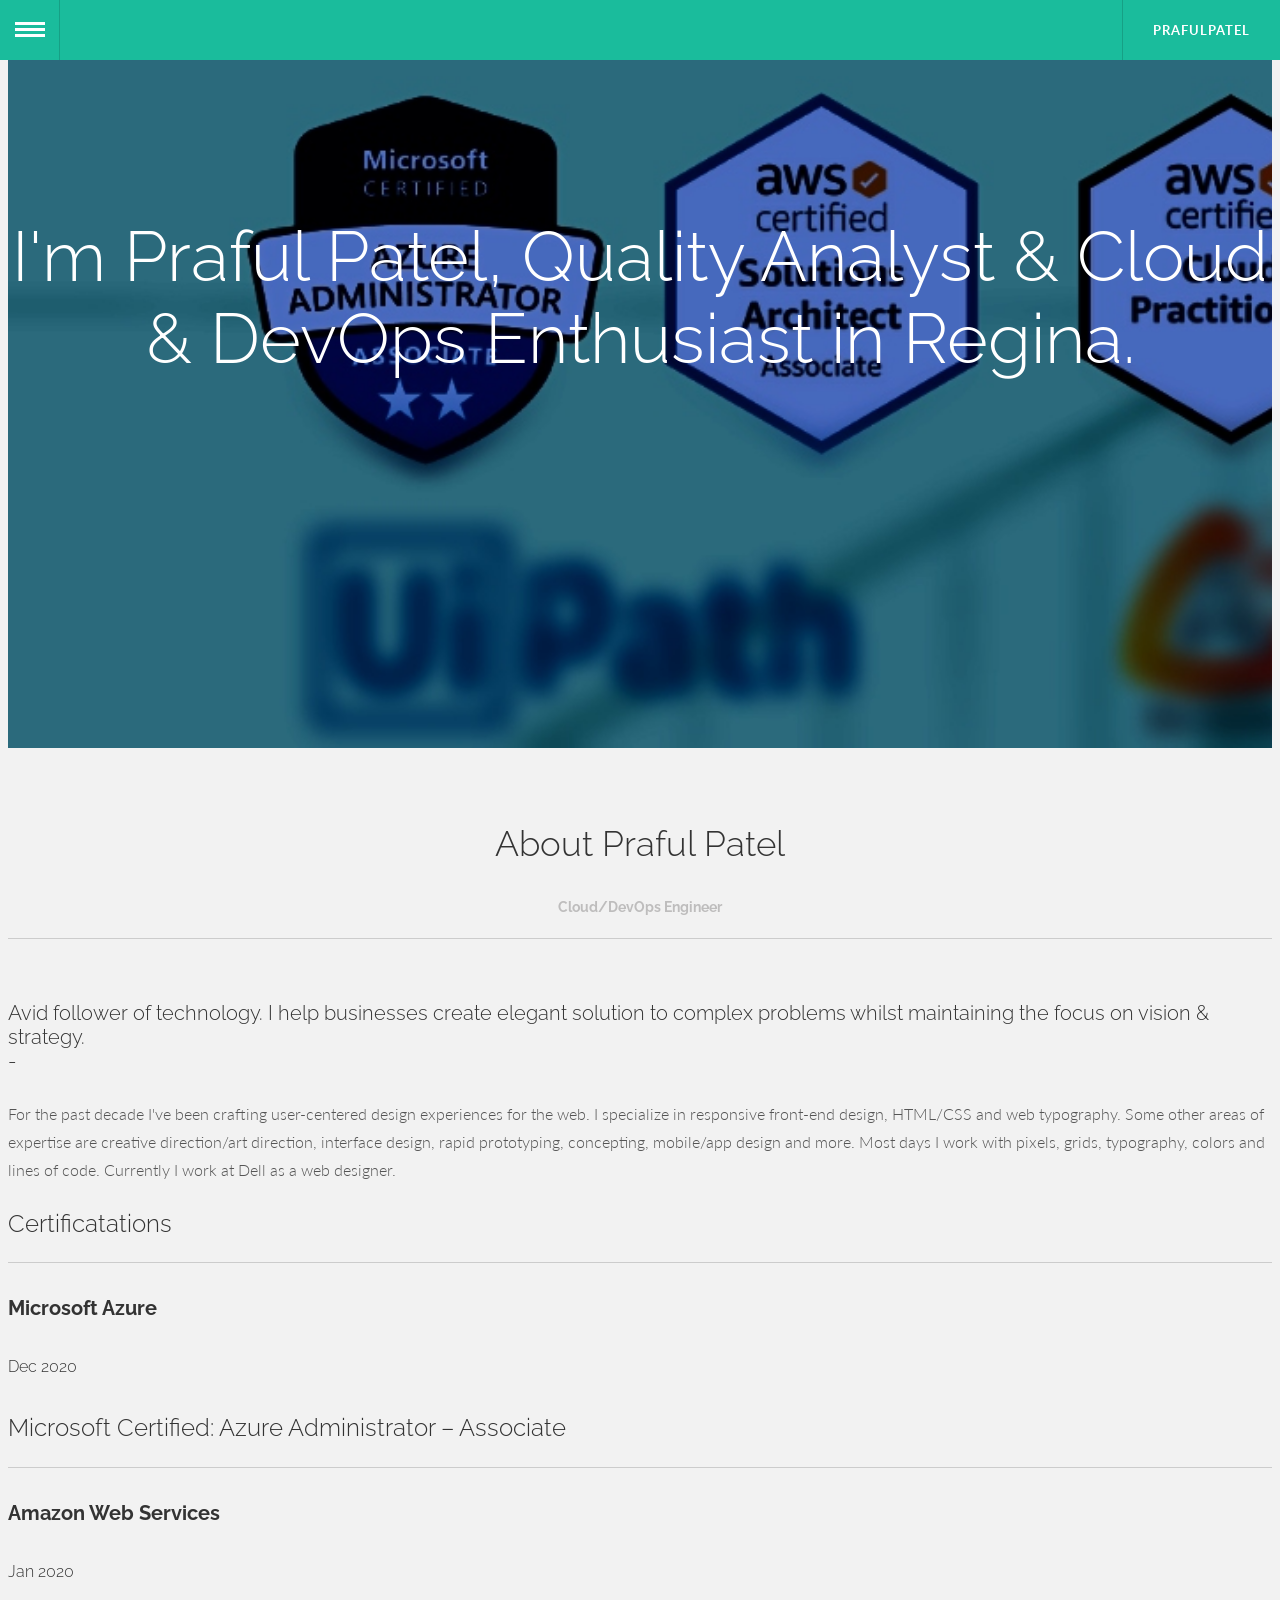
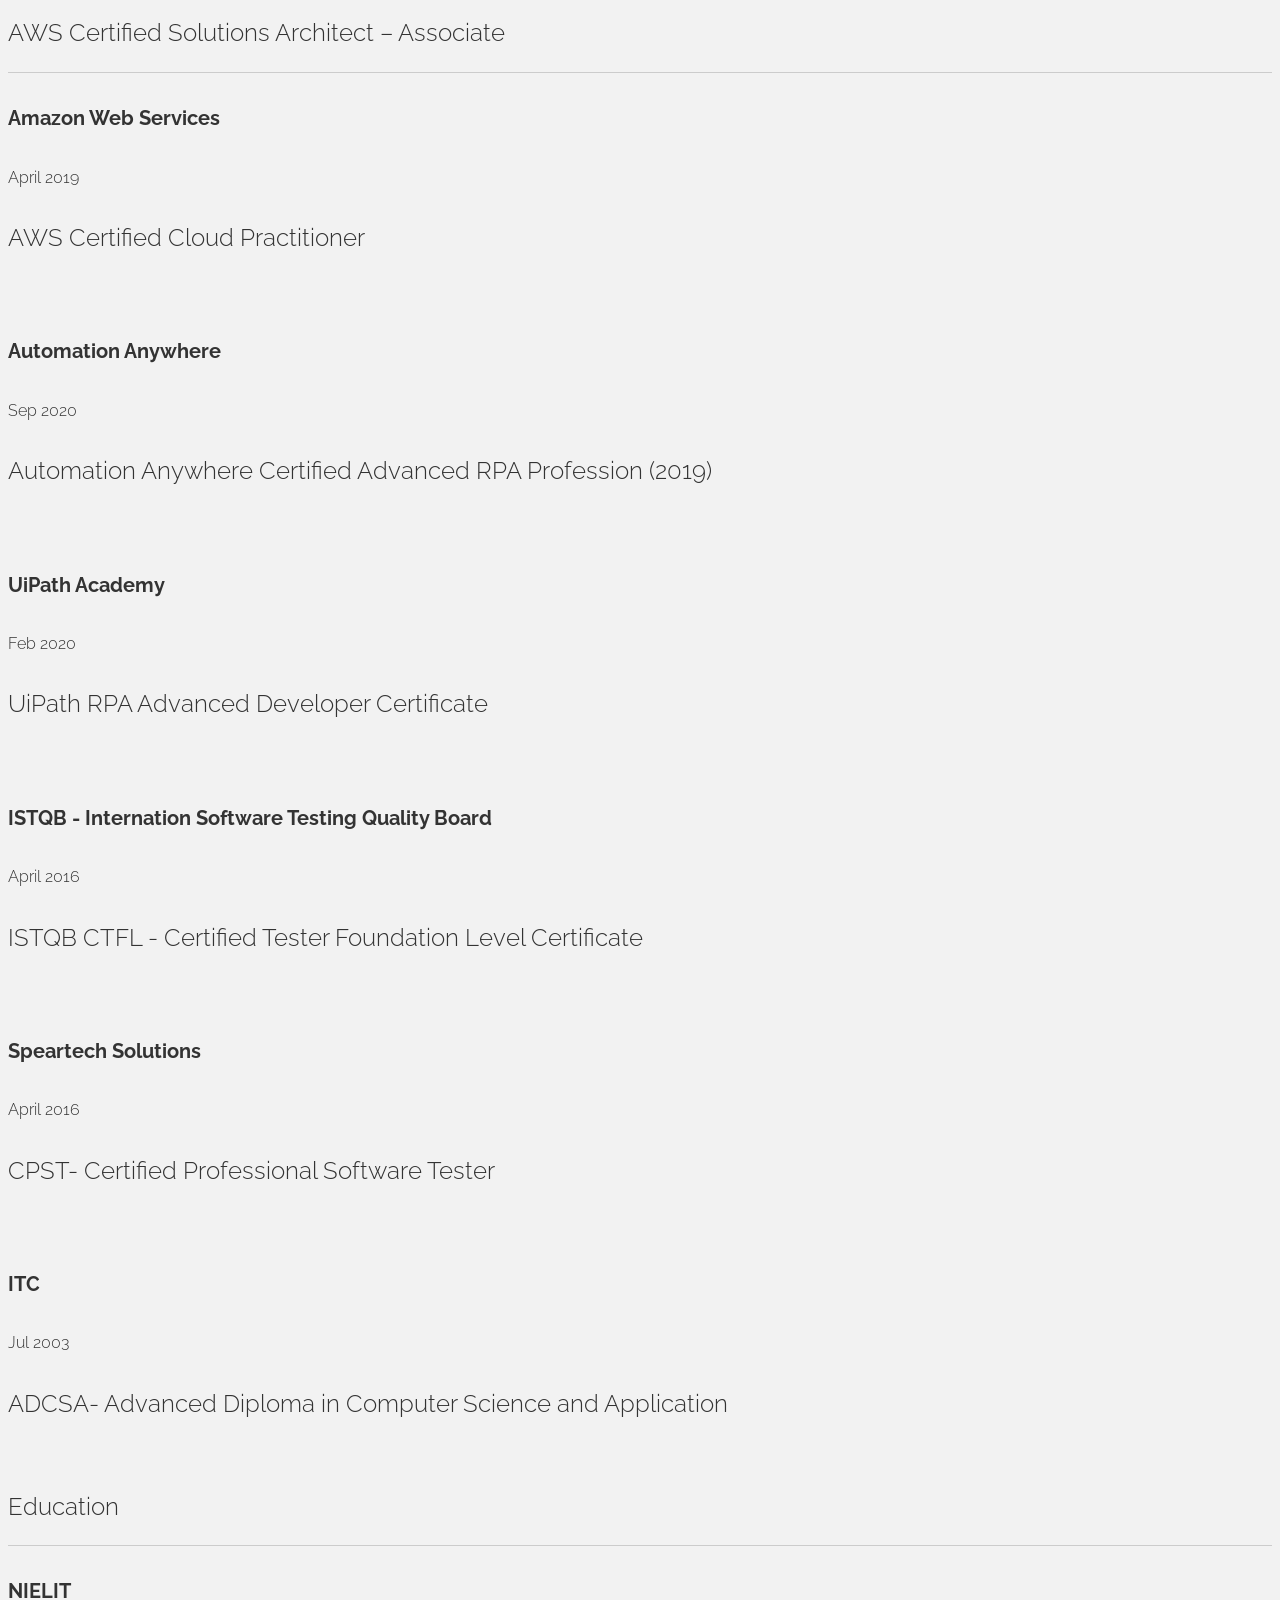
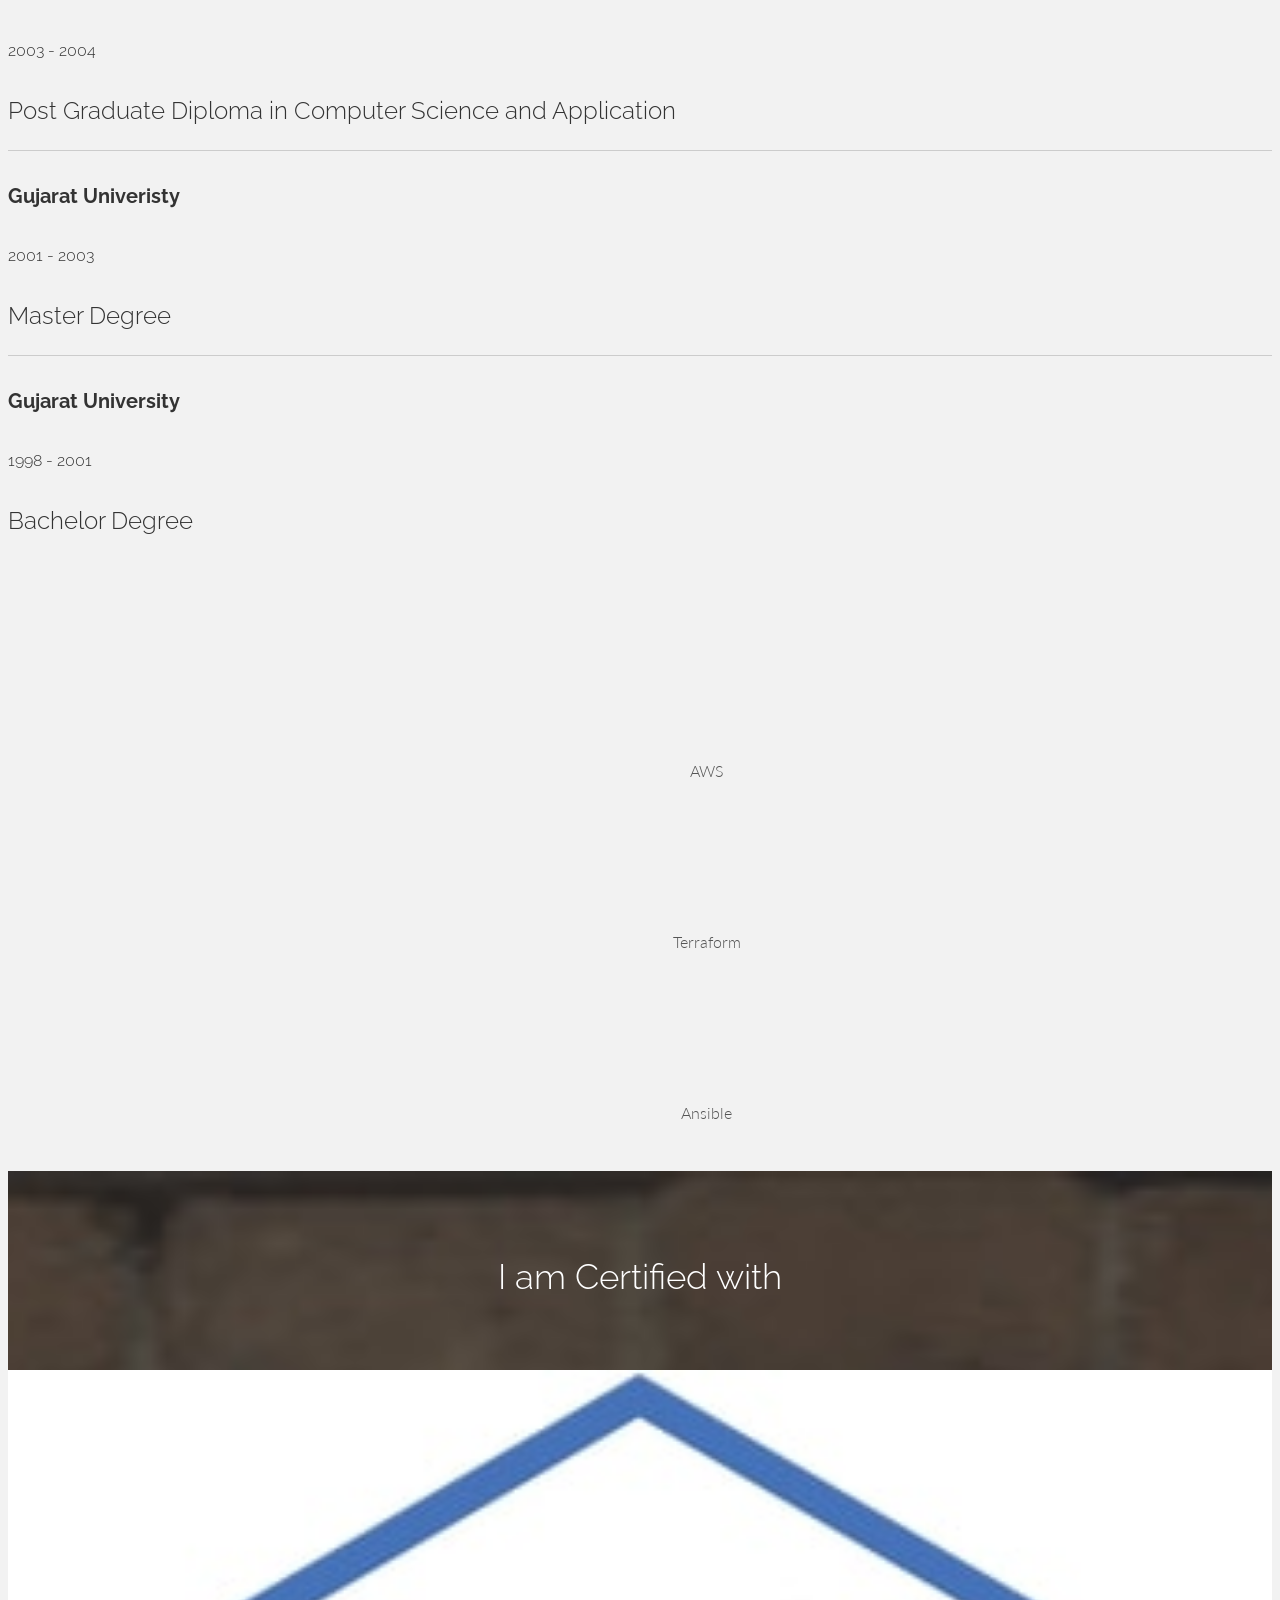
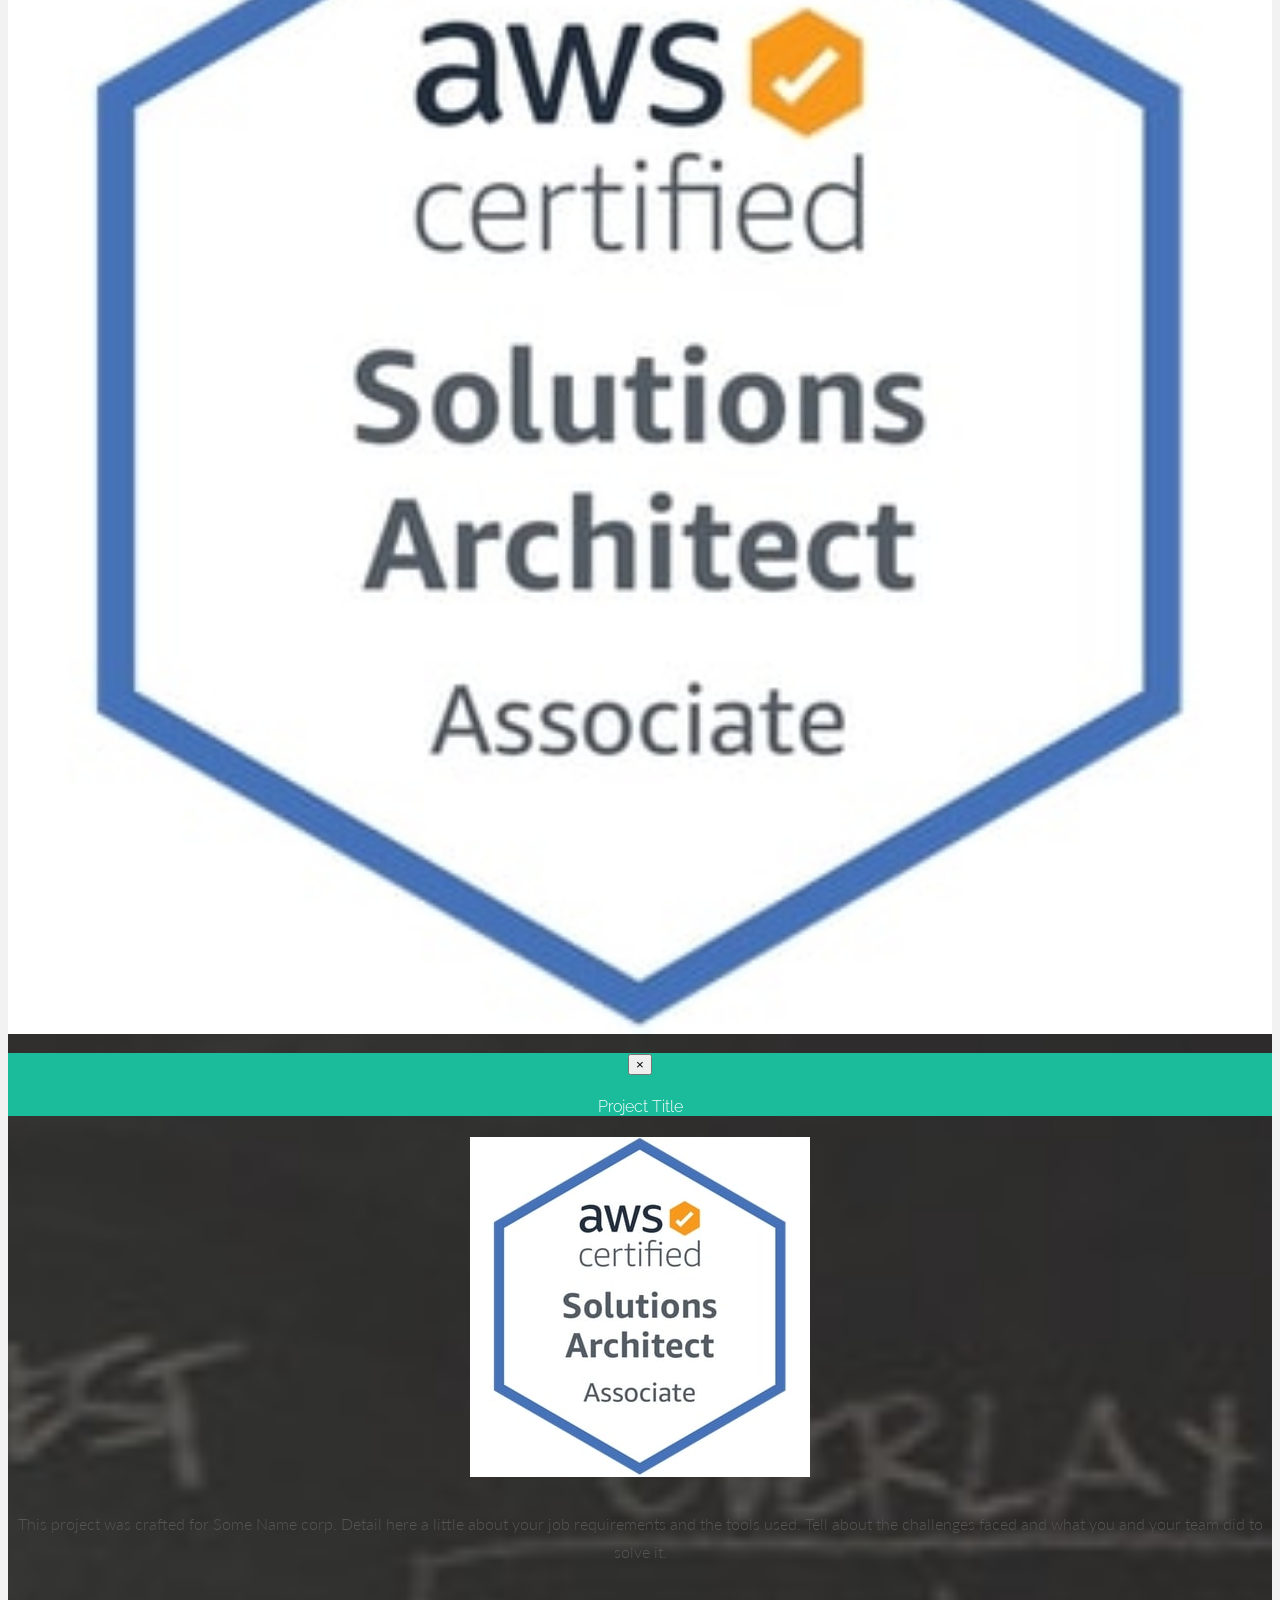
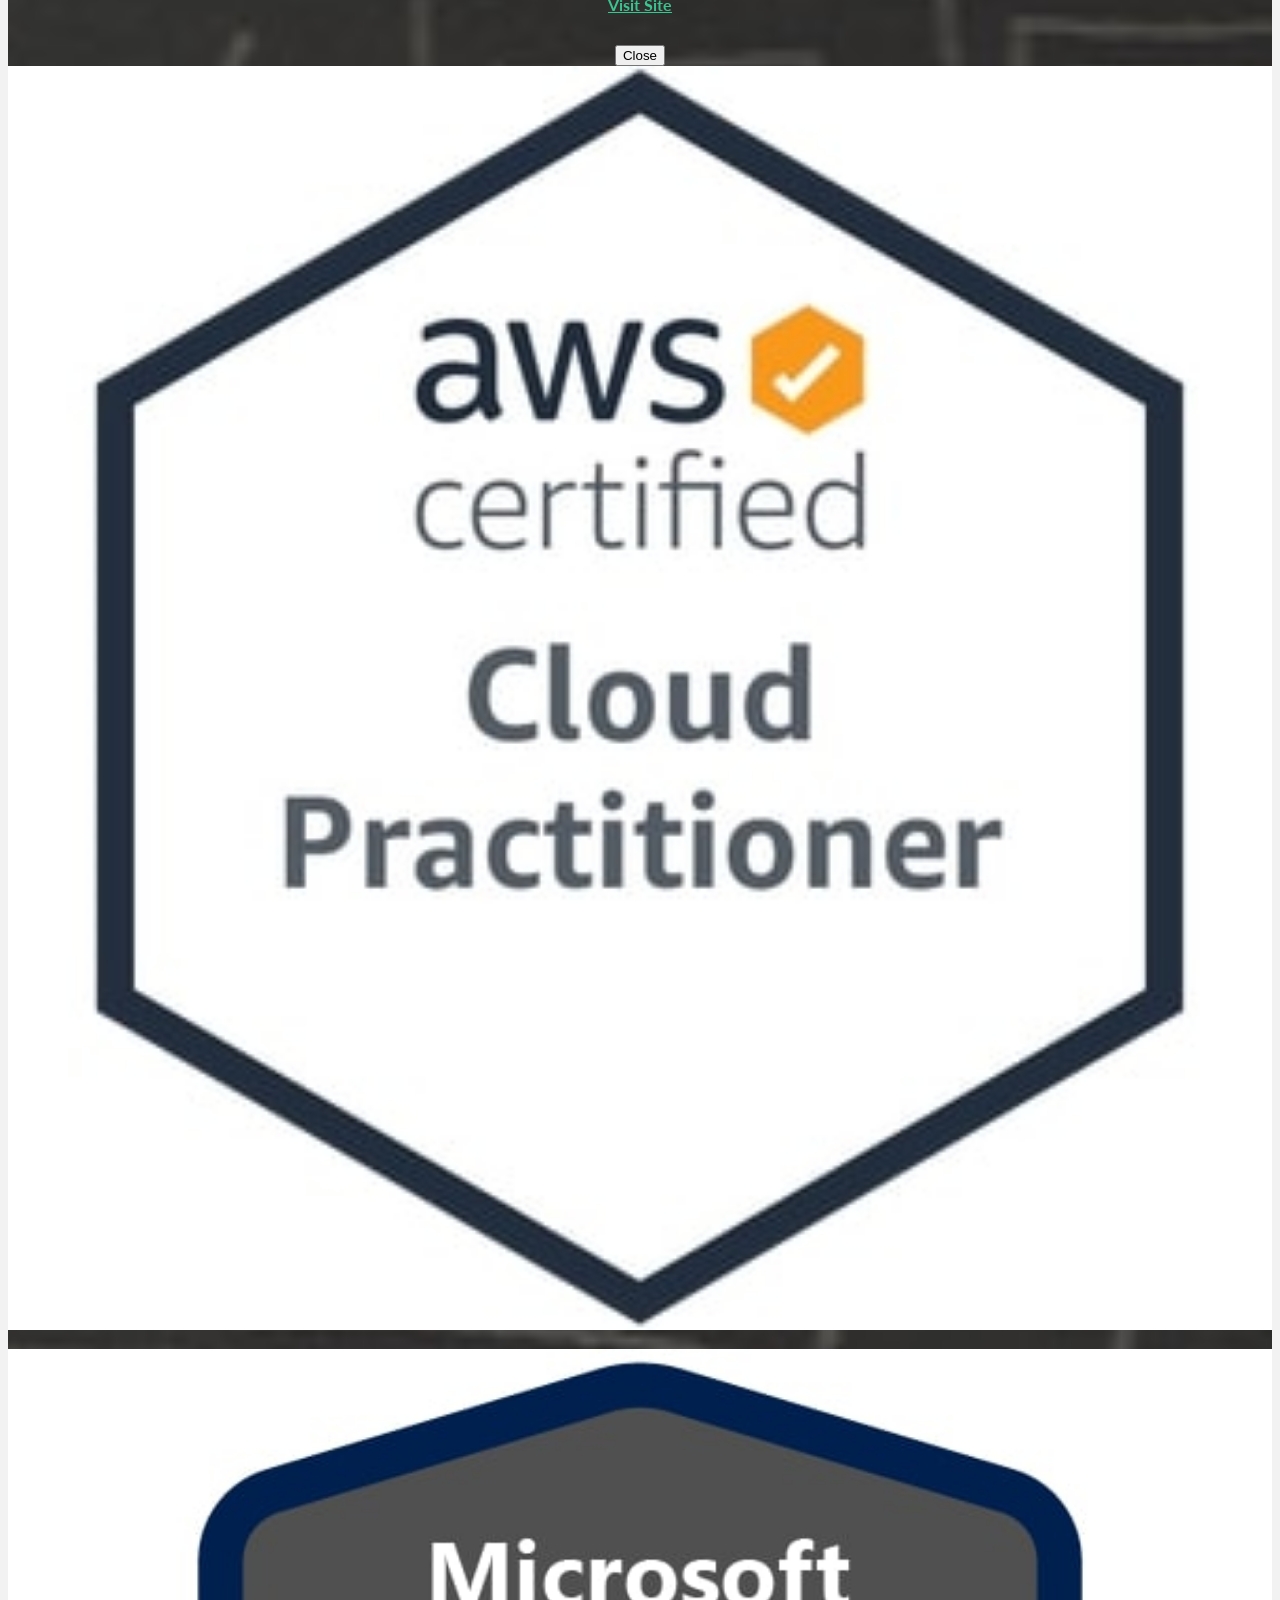
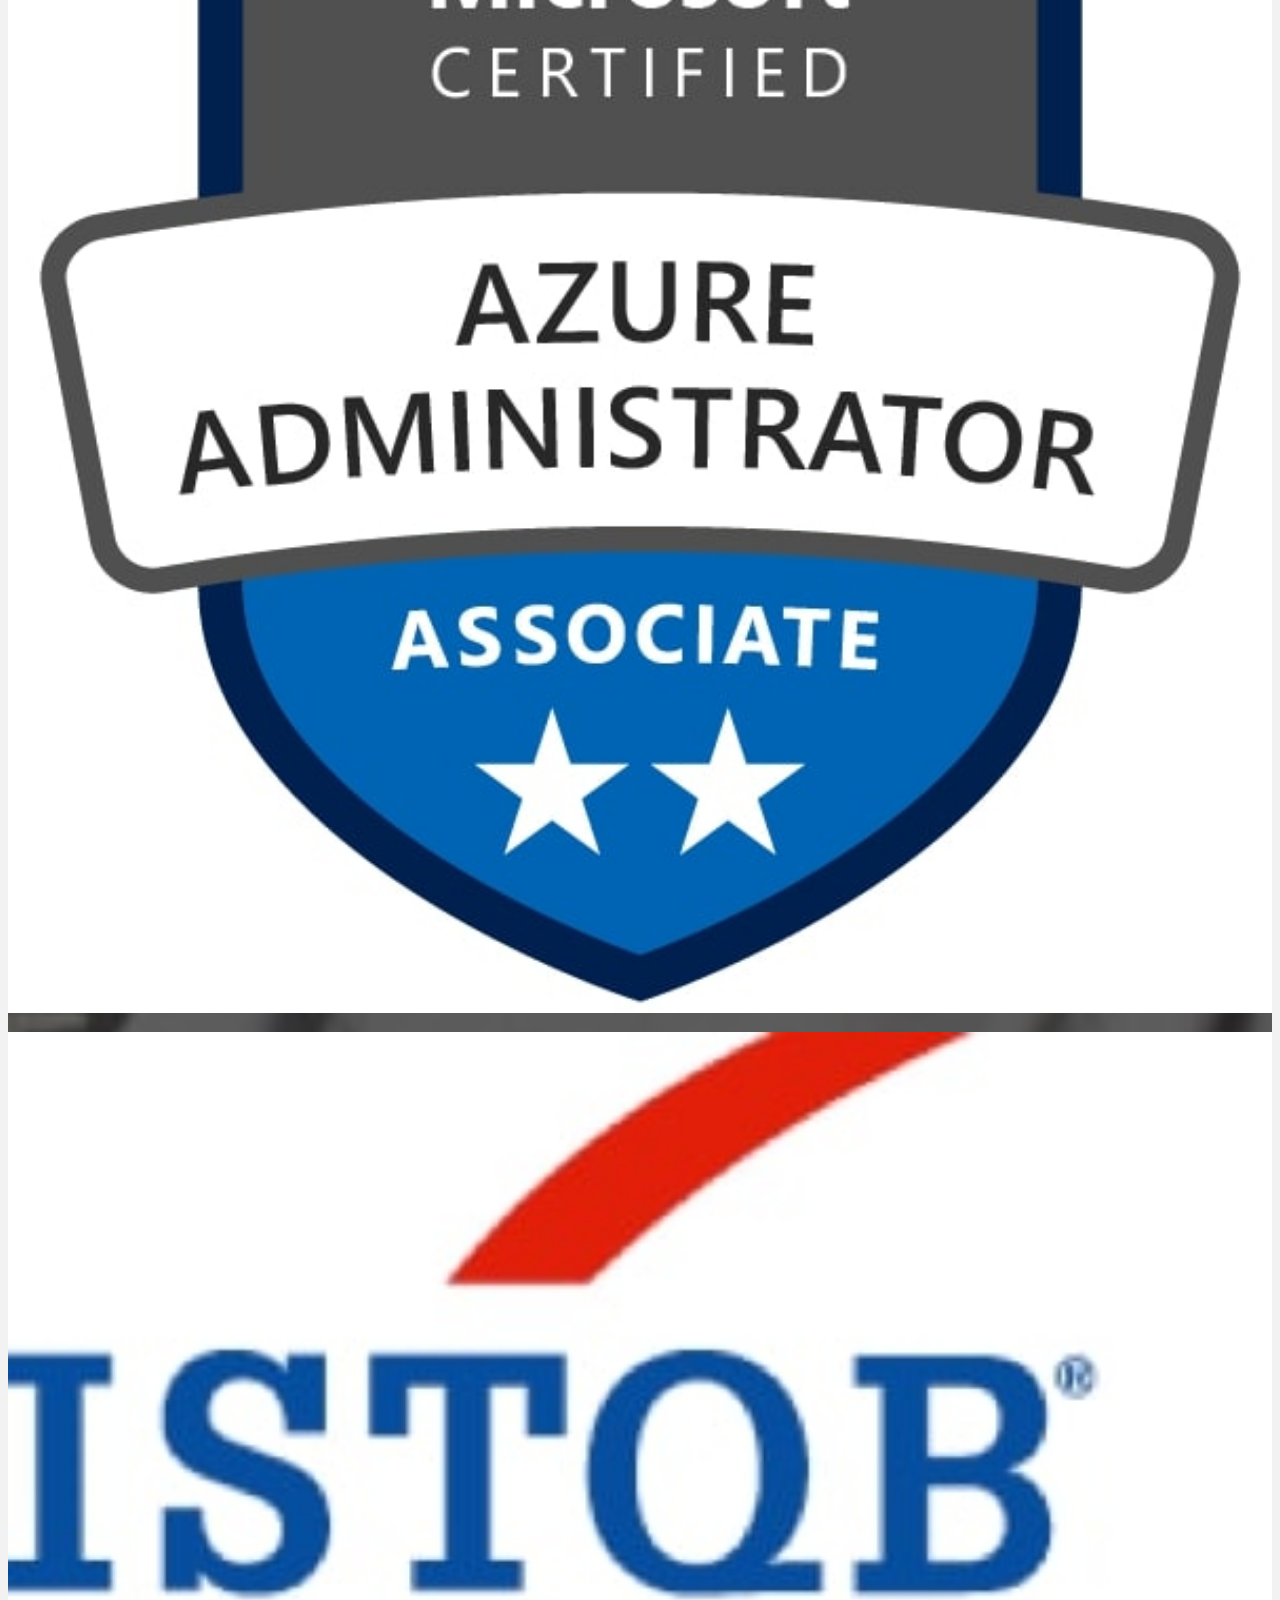
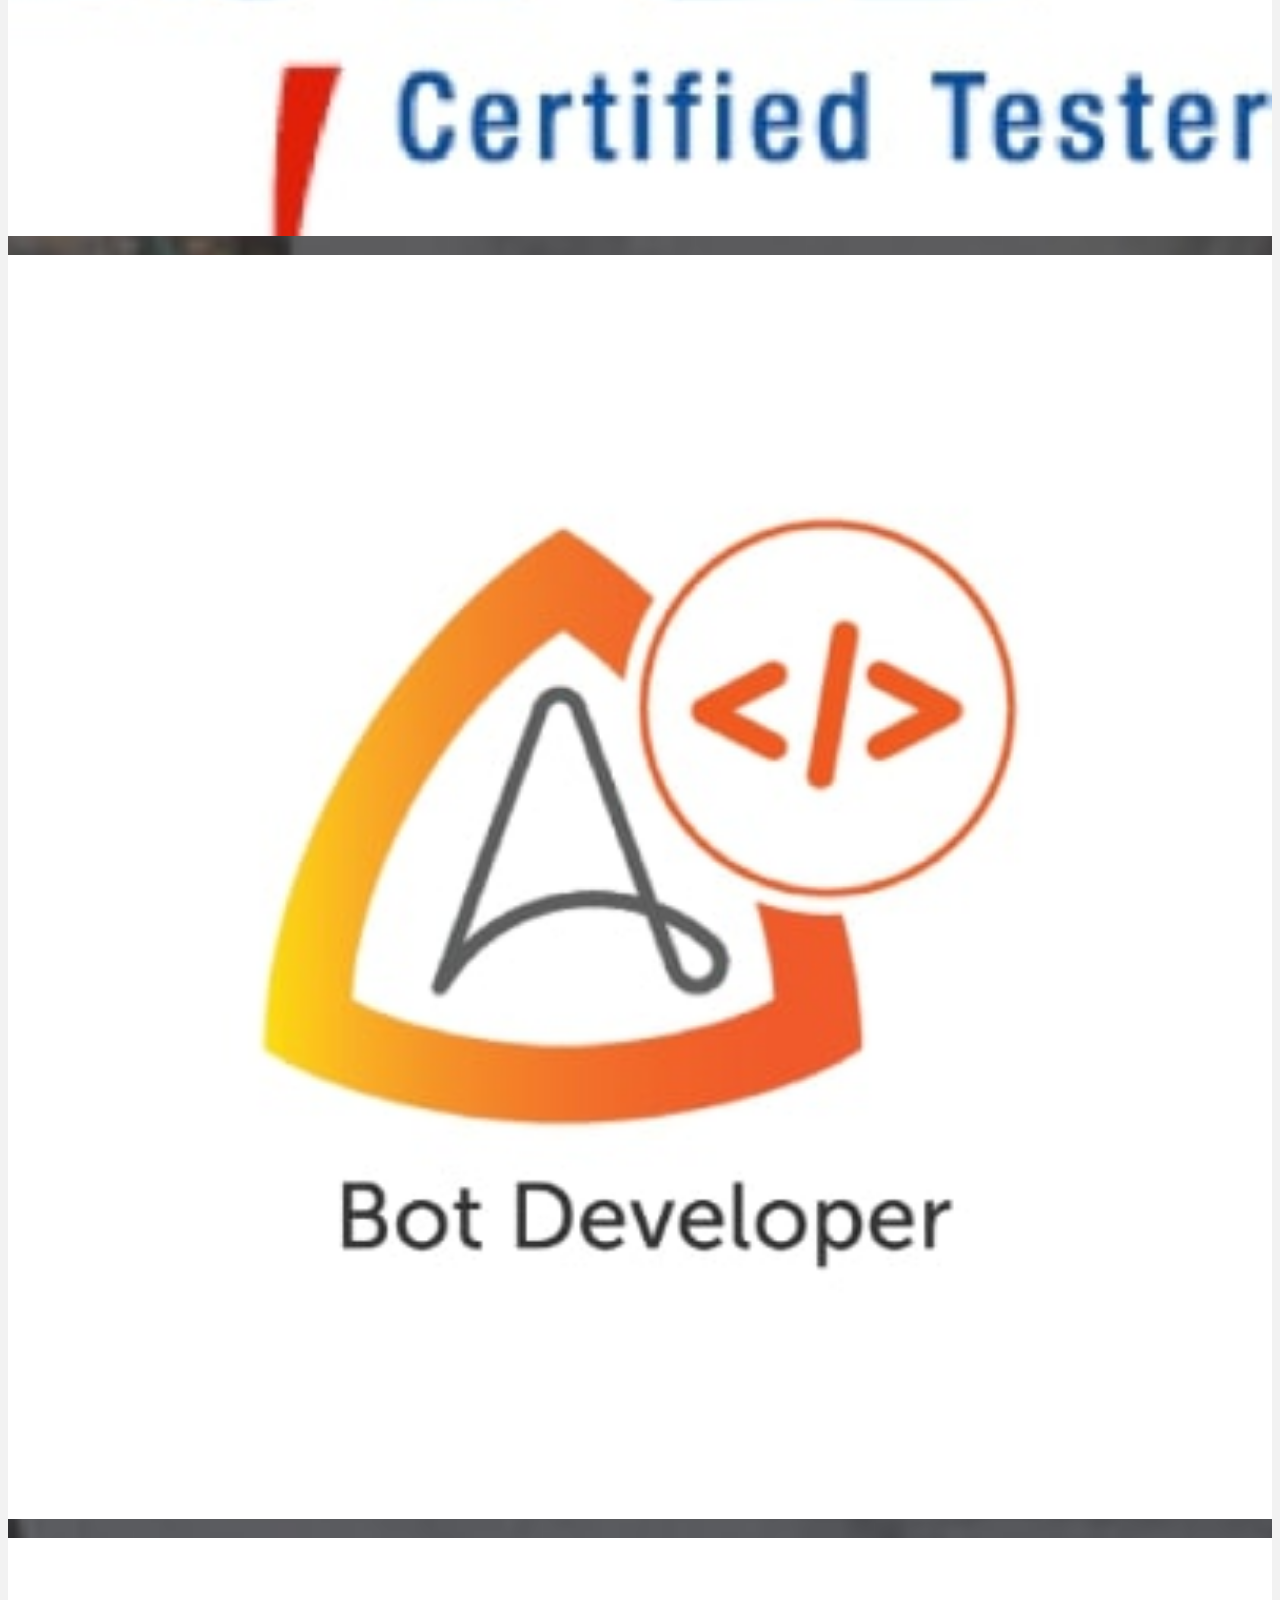
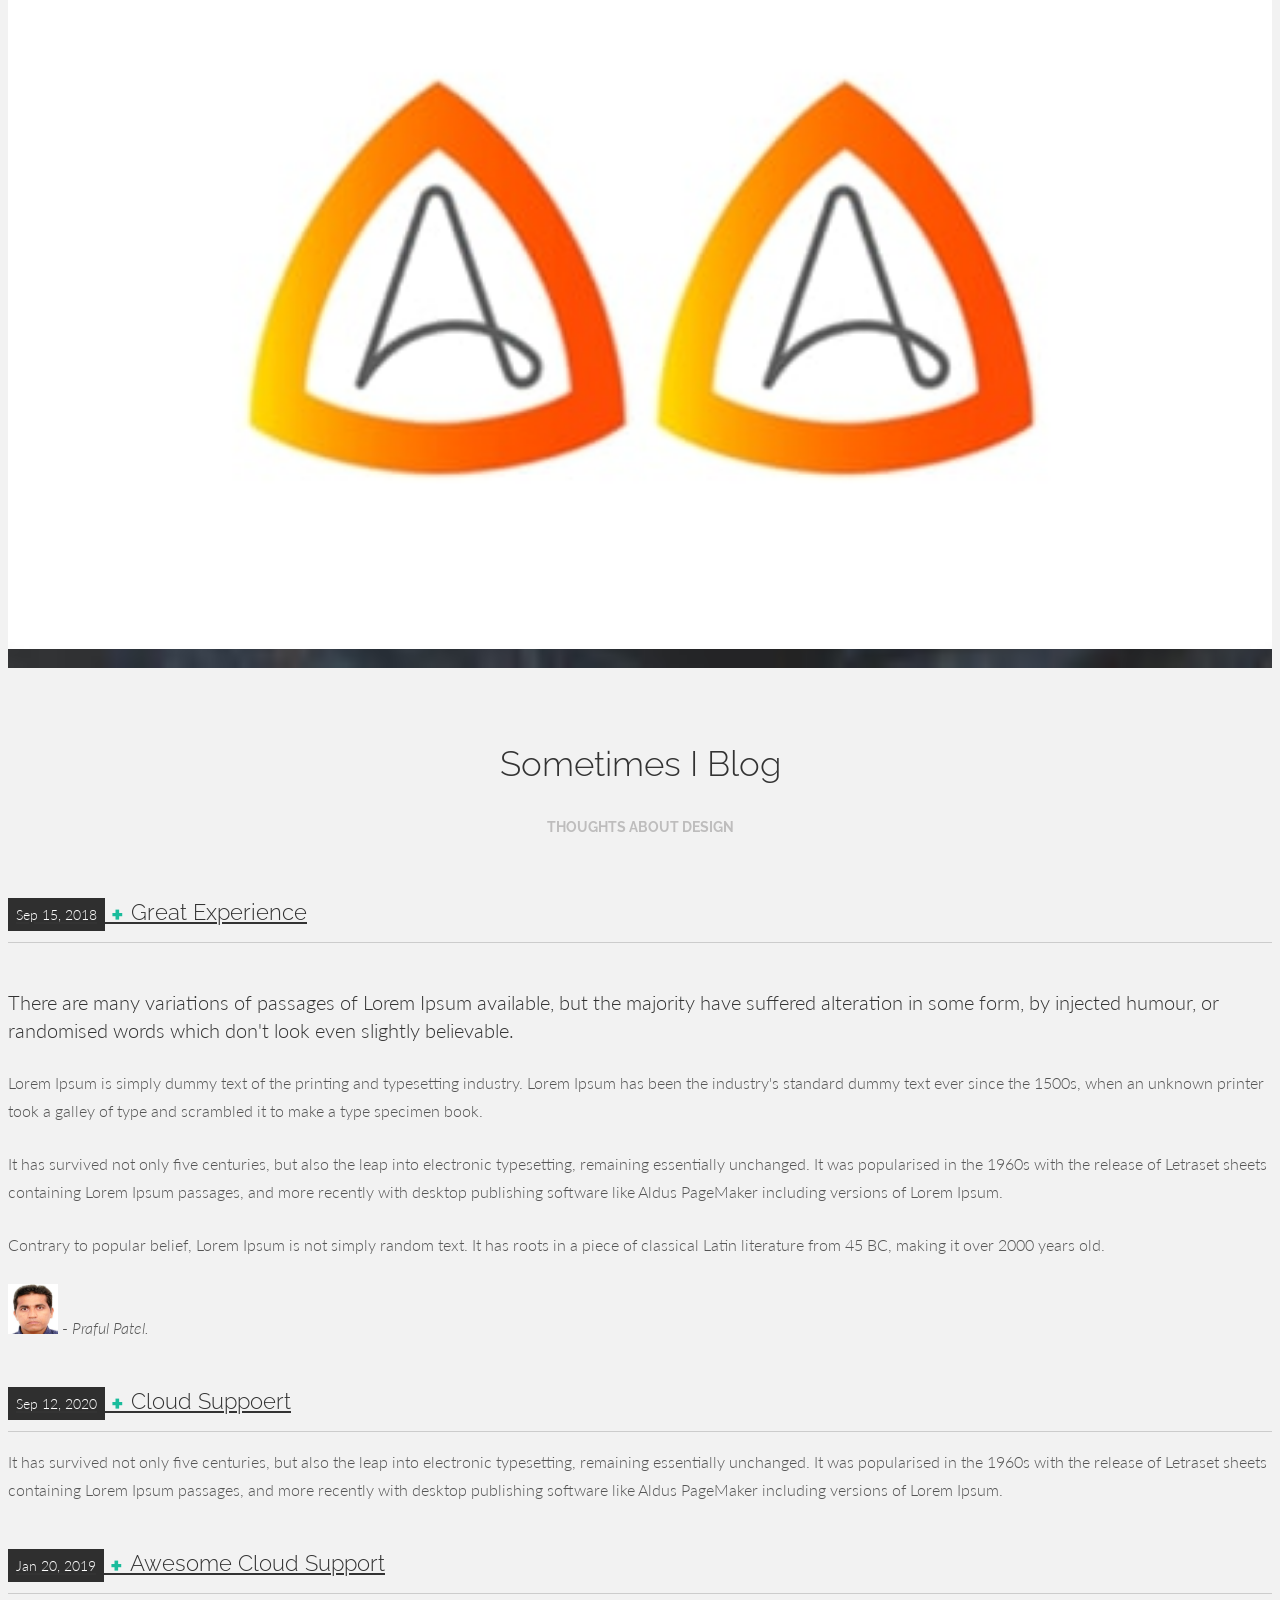
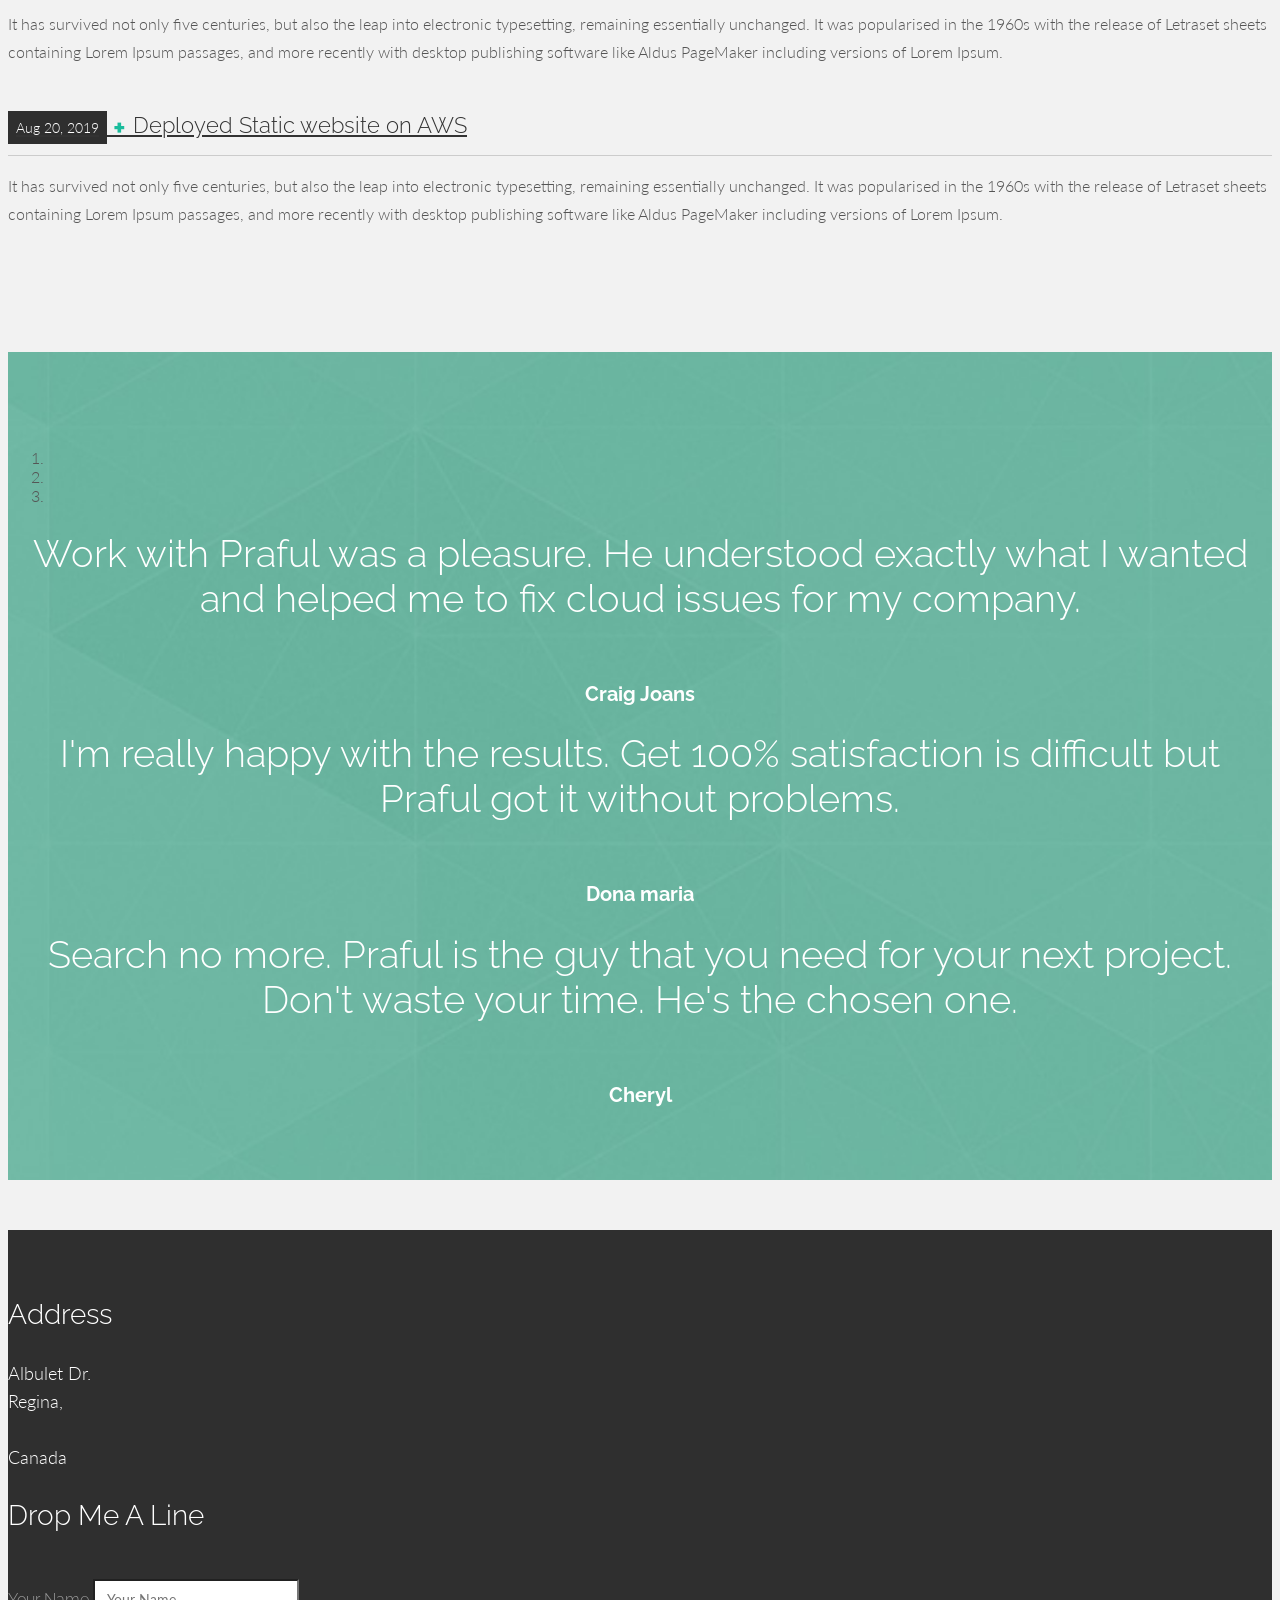
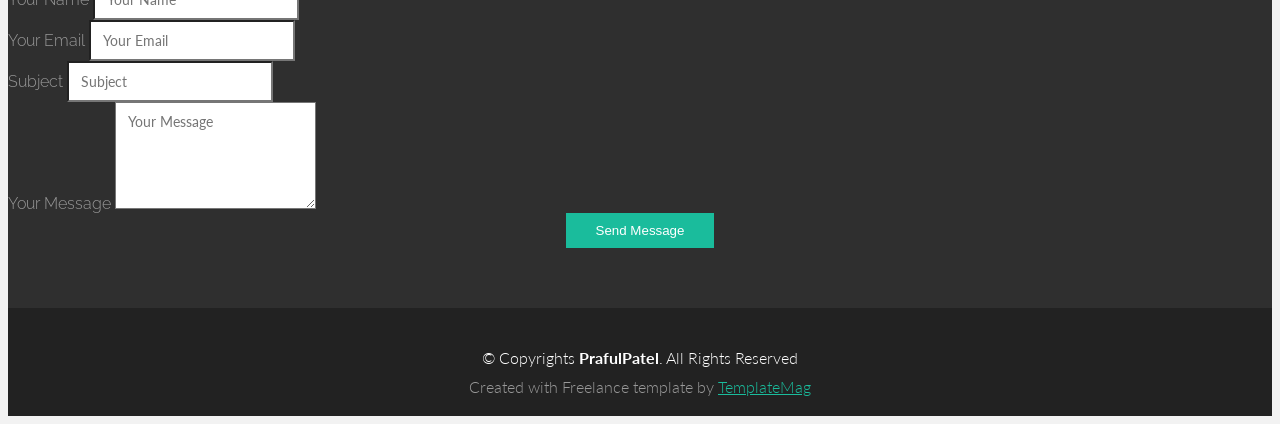
==== creating-a-static-webiste-using-aws-s3/index.html @ b5f8dd01 "creating-a-static-webiste-using-aws-s3" ====
<!DOCTYPE html>
<html lang="en">

<head>
  <meta charset="utf-8">
  <title>Freelance - Bootstrap Template</title>
  <meta content="width=device-width, initial-scale=1.0" name="viewport">
  <meta content="" name="keywords">
  <meta content="" name="description">

  <!-- Favicons -->
  <link href="img/favicon.png" rel="icon">
  <link href="img/apple-touch-icon.png" rel="apple-touch-icon">

  <!-- Google Fonts -->
  <link href="https://fonts.googleapis.com/css?family=Lato:300,400,700,300italic,400italic|Raleway:400,300,700" rel="stylesheet">

  <!-- Bootstrap CSS File -->
  <link href="lib/bootstrap/css/bootstrap.min.css" rel="stylesheet">

  <!-- Main Stylesheet File -->
  <link href="css/style.css" rel="stylesheet">

  <!-- =======================================================
    Template Name: Freelance
    Template URL: https://templatemag.com/freelance-bootstrap-template/
    Author: TemplateMag.com
    License: https://templatemag.com/license/
  ======================================================= -->
</head>

<body data-spy="scroll" data-offset="0" data-target="#gn-menu">
  <!-- ========== MAIN MENU ========== -->
  <div class="container">
    <ul id="gn-menu" class="gn-menu-main">
      <li class="gn-trigger">
        <a class="gn-icon gn-icon-menu"><span>Menu</span></a>
        <nav class="gn-menu-wrapper">
          <div class="gn-scroller">
            <ul class="gn-menu">
              <li class="gn-search-item">
                <input placeholder="Search" type="search" class="gn-search">
                <a class="gn-icon gn-icon-search"><span>Search</span></a>
              </li>
              <li><a href="#home" class="gn-icon gn-icon-home smoothscroll">Home</a></li>
              <li><a href="#about" class="gn-icon gn-icon-archive smoothscroll">About</a></li>
              <li><a href="#portfolio" class="gn-icon gn-icon-pictures smoothscroll">Portfolio</a></li>
              <li><a href="#blog" class="gn-icon gn-icon-article smoothscroll">Blog</a></li>
              <li><a href="#contact" class="gn-icon gn-icon-envelop smoothscroll">Contact</a></li>
            </ul>
          </div>
          <!-- /gn-scroller -->
        </nav>
      </li>
      <li><a href="#home" class="smoothscroll">PrafulPatel</a></li>
    </ul>
  </div>
  <!-- /container -->


  <!-- ========== HEADER SECTION ========== -->
  <section id="home" name="home"></section>
  <div id="headerwrap">
    <div class="container">
      <div class="col-lg-12">

        <h1>I'm Praful Patel, Quality Analyst & Cloud & DevOps Enthusiast in Regina.</h1>                       
      </div>
      <div class="col-lg-4">
      </div>
    </div>
    <!-- /container -->
  </div>
  <!-- /headerwrap -->

  <!-- ABOUT SECTION -->
  <section id="about" name="about"></section>
  <div class="container about">
    <div class="col-lg-6 col-lg-offset-3">
      <h3>About Praful Patel</h3>
      <h5>Cloud/DevOps Engineer</h5>
      <hr>
      <br>
      <h4>Avid follower of technology. I help businesses create elegant solution to complex problems whilst maintaining the focus on vision & strategy.<br/>-</h4>
      <p>For the past decade I've been crafting user-centered design experiences for the web. I specialize in responsive front-end design, HTML/CSS and web typography. Some other areas of expertise are creative direction/art direction, interface design,
        rapid prototyping, concepting, mobile/app design and more. Most days I work with pixels, grids, typography, colors and lines of code. Currently I work at Dell as a web designer.</p>
    </div>
    <!-- /col-lg-6 -->
  </div>
  <!-- /container -->
</div>
        
<div class="w3-container w3-card w3-white">
<h2 class="w3-text-grey w3-padding-16"><i class="fa fa-certificate fa-fw w3-margin-right w3-xxlarge w3-text-teal"></i>Certificatations
<div class="w3-container">
  
  <hr>
</div>
  <div class="w3-container">
       <h5 class="w3-opacity"><b>Microsoft Azure</b></h5>
       <h6 class="w3-text-teal"><i class="fa fa-calendar fa-fw w3-margin-right"></i>Dec 2020</h6>
       <p>Microsoft Certified: Azure Administrator – Associate</p>
       <hr>
<div class="w3-container">
  <h5 class="w3-opacity"><b>Amazon Web Services</b></h5>
  <h6 class="w3-text-teal"><i class="fa fa-calendar fa-fw w3-margin-right"></i>Jan 2020</h6>
  <p>AWS Certified Solutions Architect – Associate</p>
  <hr>
</div>
<div class="w3-container">
  <h5 class="w3-opacity"><b>Amazon Web Services</b></h5>
  <h6 class="w3-text-teal"><i class="fa fa-calendar fa-fw w3-margin-right"></i>April 2019</h6>
  <p>AWS Certified Cloud Practitioner</p><br>
</div>
<div class="w3-container">
  <h5 class="w3-opacity"><b>Automation Anywhere</b></h5>
  <h6 class="w3-text-teal"><i class="fa fa-calendar fa-fw w3-margin-right"></i>Sep 2020</h6>
  <p>Automation Anywhere Certified Advanced RPA Profession (2019)</p><br>
</div>
<div class="w3-container">
  <h5 class="w3-opacity"><b>UiPath Academy</b></h5>
  <h6 class="w3-text-teal"><i class="fa fa-calendar fa-fw w3-margin-right"></i>Feb 2020</h6>
  <p>UiPath RPA Advanced Developer Certificate</p><br>
</div>
<div class="w3-container">
  <h5 class="w3-opacity"><b>ISTQB - Internation Software Testing Quality Board</b></h5>
  <h6 class="w3-text-teal"><i class="fa fa-calendar fa-fw w3-margin-right"></i>April 2016</h6>
  <p>ISTQB CTFL - Certified Tester Foundation Level Certificate</p><br>
</div>
<div class="w3-container">
  <h5 class="w3-opacity"><b>Speartech Solutions</b></h5>
  <h6 class="w3-text-teal"><i class="fa fa-calendar fa-fw w3-margin-right"></i>April 2016</h6>
  <p>CPST- Certified Professional Software Tester</p><br>
</div>
<div class="w3-container">
  <h5 class="w3-opacity"><b>ITC</b></h5>
  <h6 class="w3-text-teal"><i class="fa fa-calendar fa-fw w3-margin-right"></i>Jul 2003</h6>
  <p>ADCSA- Advanced Diploma in Computer Science and Application</p><br>
</div>
</div>  

</div>
<div class="w3-container w3-card w3-white">
<h2 class="w3-text-grey w3-padding-16"><i class="fa fa-certificate fa-fw w3-margin-right w3-xxlarge w3-text-teal"></i>Education
<div class="w3-container">
  
  <hr>
</div>
  <div class="w3-container">
    <h5 class="w3-opacity"><b>NIELIT</b></h5>
    <h6 class="w3-text-teal"><i class="fa fa-calendar fa-fw w3-margin-right"></i>2003 - 2004</h6>
    <p>Post Graduate Diploma in Computer Science and Application</p>
    <hr>
<div class="w3-container">
  <h5 class="w3-opacity"><b>Gujarat Univeristy</b></h5>
  <h6 class="w3-text-teal"><i class="fa fa-calendar fa-fw w3-margin-right"></i>2001 - 2003</h6>
  <p>Master Degree</p>
  <hr>
</div>
<div class="w3-container">
  <h5 class="w3-opacity"><b>Gujarat University</b></h5>
  <h6 class="w3-text-teal"><i class="fa fa-calendar fa-fw w3-margin-right"></i>1998 - 2001</h6>
  <p>Bachelor Degree</p><br>
</div>
</div>

<!-- End Right Column -->
</div>

<!-- End Grid -->
</div>

<!-- End Page Container -->
</div>


  <!-- BEGIN CHART SECTION -->
  <div id="chartwrap">
    <br>
    <br>
    <div class="container centered">
      <div class="col-lg-3"></div>

      <!-- FIRST CHART -->
      <div class="col-lg-2">
        <canvas id="canvas" height="130" width="130"></canvas>
        <label>AWS</label>
        <br>
        <br>
        <br>
      </div>
      <!-- col-lg-2 -->


      <!-- SECOND CHART -->
      <div class="col-lg-2">
        <canvas id="canvas1" height="130" width="130"></canvas>
        <label>Terraform</label>
        <br>
        <br>
        <br>
      </div>
      <!-- col-lg-2 -->


      <!-- THIRD CHART -->
      <div class="col-lg-2">
        <canvas id="canvas2" height="130" width="130"></canvas>
        <label>Ansible</label>
        <br>
        <br>
      </div>
      <!-- col-lg-2 -->

      <div class="col-lg-3"></div>
    </div>
    <!-- container -->
  </div>
  <!-- chartwrap -->

  <section id="portfolio" name="portfolio"></section>
  <div id="foliowrap">
    <div class="container">
      <h3>I am Certified with</h3>
      <br>
      <br>
      <div class="row">

        <!-- PORTFOLIO IMAGE 1 -->
        <div class="col-md-4 ">
          <div class="grid mask">
            <figure>
              <img class="img-responsive" src="img/portfolio/folio01.jpg" alt="">
              <figcaption>
                <h5>DASHBOARD</h5>
                <a data-toggle="modal" href="#myModal" class="btn btn-primary btn-lg">Take a Look</a>
              </figcaption>
              <!-- /figcaption -->
            </figure>
            <!-- /figure -->
          </div>
          <!-- /grid-mask -->
          <br>
        </div>
        <!-- /col -->


        <!-- MODAL SHOW THE PORTFOLIO IMAGE. In this demo, all links point to this modal. You should create
						      a modal for each of your projects. -->

        <div class="modal fade" id="myModal" tabindex="-1" role="dialog" aria-labelledby="myModalLabel" aria-hidden="true">
          <div class="modal-dialog">
            <div class="modal-content">
              <div class="modal-header">
                <button type="button" class="close" data-dismiss="modal" aria-hidden="true">&times;</button>
                <h4 class="modal-title">Project Title</h4>
              </div>
              <div class="modal-body">
                <p><img class="img-responsive" src="img/portfolio/folio01.jpg" alt=""></p>
                <p>This project was crafted for Some Name corp. Detail here a little about your job requirements and the tools used. Tell about the challenges faced and what you and your team did to solve it.</p>
                <p><b><a href="#">Visit Site</a></b></p>
              </div>
              <div class="modal-footer">
                <button type="button" class="btn btn-default" data-dismiss="modal">Close</button>
              </div>
            </div>
            <!-- /.modal-content -->
          </div>
          <!-- /.modal-dialog -->
        </div>
        <!-- /.modal -->


        <!-- PORTFOLIO IMAGE 2 -->
        <div class="col-md-4">
          <div class="grid mask">
            <figure>
              <img class="img-responsive" src="img/portfolio/folio02.jpg" alt="">
              <figcaption>
                <h5>UI DESIGN</h5>
                <a data-toggle="modal" href="#myModal" class="btn btn-primary btn-lg">Take a Look</a>
              </figcaption>
              <!-- /figcaption -->
            </figure>
            <!-- /figure -->
          </div>
          <!-- /grid-mask -->
          <br>
        </div>
        <!-- /col -->

        <!-- PORTFOLIO IMAGE 3 -->
        <div class="col-md-4">
          <div class="grid mask">
            <figure>
              <img class="img-responsive" src="img/portfolio/folio03.jpg" alt="">
              <figcaption>
                <h5>ANDROID PAGE</h5>
                <a data-toggle="modal" href="#myModal" class="btn btn-primary btn-lg">Take a Look</a>
              </figcaption>
              <!-- /figcaption -->
            </figure>
            <!-- /figure -->
          </div>
          <!-- /grid-mask -->
          <br>
        </div>
        <!-- /col -->
      </div>
      <!-- /row -->

      <!-- PORTFOLIO IMAGE 4 -->
      <div class="row">
        <div class="col-md-4 ">
          <div class="grid mask">
            <figure>
              <img class="img-responsive" src="img/portfolio/folio04.jpg" alt="">
              <figcaption>
                <h5>PROFILE</h5>
                <a data-toggle="modal" href="#myModal" class="btn btn-primary btn-lg">Take a Look</a>
              </figcaption>
              <!-- /figcaption -->
            </figure>
            <!-- /figure -->
          </div>
          <!-- /grid-mask -->
          <br>
        </div>
        <!-- /col -->

        <!-- PORTFOLIO IMAGE 5 -->
        <div class="col-md-4">
          <div class="grid mask">
            <figure>
              <img class="img-responsive" src="img/portfolio/folio05.jpg" alt="">
              <figcaption>
                <h5>TWITTER STATUS</h5>
                <a data-toggle="modal" href="#myModal" class="btn btn-primary btn-lg">Take a Look</a>
              </figcaption>
              <!-- /figcaption -->
            </figure>
            <!-- /figure -->
          </div>
          <!-- /grid-mask -->
          <br>
        </div>
        <!-- /col -->

        <!-- PORTFOLIO IMAGE 6 -->
        <div class="col-md-4">
          <div class="grid mask">
            <figure>
              <img class="img-responsive" src="img/portfolio/folio06.jpg" alt="">
              <figcaption>
                <h5>PHONE MOCKUP</h5>
                <a data-toggle="modal" href="#myModal" class="btn btn-primary btn-lg">Take a Look</a>
              </figcaption>
              <!-- /figcaption -->
            </figure>
            <!-- /figure -->
          </div>
          <!-- /grid-mask -->
        </div>
        <!-- /col -->
        <br>
      </div>
      <!-- /row -->
    </div>
    <!-- /container -->
  </div>
  <!-- /foliowrap -->


  <section id="blog" name="blog"></section>
  <div class="container">
    <div class="row">
      <div class="col-lg-3"></div>
      <div class="col-lg-6 about">
        <h3>Sometimes I Blog</h3>
        <h5>THOUGHTS ABOUT DESIGN</h5>
        <br>
        <br>

        <!-- ACCORDION -->
        <div class="accordion" id="accordion2">
          <div class="accordion-group">
            <div class="accordion-heading">
              <a class="accordion-toggle" data-toggle="collapse" data-parent="#accordion2" href="#collapseOne">
                <date>Sep 15, 2018</date>
                <plus> + </plus> Great Experience
              </a>
            </div>
            <!-- /accordion-heading -->
            <div id="collapseOne" class="accordion-body collapse in">
              <br>
              <div class="accordion-inner">
                <h4>There are many variations of passages of Lorem Ipsum available, but the majority have suffered alteration in some form, by injected humour, or randomised words which don't look even slightly believable. </h4>
                <p>Lorem Ipsum is simply dummy text of the printing and typesetting industry. Lorem Ipsum has been the industry's standard dummy text ever since the 1500s, when an unknown printer took a galley of type and scrambled it to make a type specimen
                  book.
                </p>
                <p>It has survived not only five centuries, but also the leap into electronic typesetting, remaining essentially unchanged. It was popularised in the 1960s with the release of Letraset sheets containing Lorem Ipsum passages, and more recently
                  with desktop publishing software like Aldus PageMaker including versions of Lorem Ipsum.</p>
                <p>Contrary to popular belief, Lorem Ipsum is not simply random text. It has roots in a piece of classical Latin literature from 45 BC, making it over 2000 years old.</p>
                <p><img class="img-circle" src="img/avatar.jpg" height="50px" width="50px"> - <i>Praful Patel.</i></p>
              </div>
              <!-- /accordion-inner -->
            </div>
            <!-- /collapse -->
          </div>
          <!-- /accordion-group -->
          <br>

          <div class="accordion-group">
            <div class="accordion-heading">
              <a class="accordion-toggle" data-toggle="collapse" data-parent="#accordion2" href="#collapseTwo">
                <date>Sep 12, 2020</date>
                <plus> + </plus> Cloud Suppoert
              </a>
            </div>
            <div id="collapseTwo" class="accordion-body collapse">
              <div class="accordion-inner">
                <p>It has survived not only five centuries, but also the leap into electronic typesetting, remaining essentially unchanged. It was popularised in the 1960s with the release of Letraset sheets containing Lorem Ipsum passages, and more recently
                  with desktop publishing software like Aldus PageMaker including versions of Lorem Ipsum.</p>
              </div>
              <!-- /accordion-inner -->
            </div>
            <!-- /collapse -->
          </div>
          <!-- /accordion-group -->
          <br>

          <div class="accordion-group">
            <div class="accordion-heading">
              <a class="accordion-toggle" data-toggle="collapse" data-parent="#accordion2" href="#collapseThree">
                <date>Jan 20, 2019</date>
                <plus> + </plus> Awesome Cloud Support
              </a>
            </div>
            <div id="collapseThree" class="accordion-body collapse">
              <div class="accordion-inner">
                <p>It has survived not only five centuries, but also the leap into electronic typesetting, remaining essentially unchanged. It was popularised in the 1960s with the release of Letraset sheets containing Lorem Ipsum passages, and more recently
                  with desktop publishing software like Aldus PageMaker including versions of Lorem Ipsum.</p>
              </div>
              <!-- /accordion-inner -->
            </div>
            <!-- /collapse -->
          </div>
          <!-- /accordion-group -->
          <br>

          <div class="accordion-group">
            <div class="accordion-heading">
              <a class="accordion-toggle" data-toggle="collapse" data-parent="#accordion2" href="#collapseFour">
                <date>Aug 20, 2019</date>
                <plus> + </plus> Deployed Static website on AWS
              </a>
            </div>
            <div id="collapseFour" class="accordion-body collapse">
              <div class="accordion-inner">
                <p>It has survived not only five centuries, but also the leap into electronic typesetting, remaining essentially unchanged. It was popularised in the 1960s with the release of Letraset sheets containing Lorem Ipsum passages, and more recently
                  with desktop publishing software like Aldus PageMaker including versions of Lorem Ipsum.</p>
              </div>
              <!-- /accordion-inner -->
            </div>
            <!-- /collapse -->
          </div>
          <!-- /accordion-group -->
          <br>
        </div>
        <!-- Accordion -->
      </div>
      <!-- /col-lg-6 -->

      <div class="col-lg-3"></div>
    </div>
    <!-- /row -->
  </div>
  <!-- /container -->

  <div id="testimonial">
    <div class="container">
      <div class="bs-example">
        <div id="carousel-example-generic" class="carousel slide bs-docs-carousel-example">
          <ol class="carousel-indicators">
            <li data-target="#carousel-example-generic" data-slide-to="0" class="active"></li>
            <li data-target="#carousel-example-generic" data-slide-to="1"></li>
            <li data-target="#carousel-example-generic" data-slide-to="2"></li>
          </ol>
          <div class="carousel-inner">
            <div class="item active">
              <h1>Work with Praful was a pleasure. He understood exactly what I wanted and helped me to fix cloud issues for my company.</h1>
              <br>
              <h2>Craig Joans</h2>
            </div>
            <div class="item">
              <h1>I'm really happy with the results. Get 100% satisfaction is difficult but Praful got it without problems.</h1>
              <br>
              <h2>Dona maria</h2>
            </div>
            <div class="item">
              <h1>Search no more. Praful is the guy that you need for your next project. Don't waste your time. He's the chosen one.</h1>
              <br>
              <h2>Cheryl</h2>
            </div>
          </div>
          <br>
          <br>
          <br>
        </div>
      </div>
    </div>
  </div>

  <section id="contact" name="contact"></section>
  <div id="footerwrap">
    <div class="container">
      <div class="col-lg-5">
        <h3>Address</h3>
        <p>
          Albulet Dr. <br/> Regina,<br/> 
          <br/> Canada
        </p>
      </div>

      <div class="col-lg-7">
        <h3>Drop Me A Line</h3>
        <br>

        <form class="contact-form php-mail-form" role="form" action="contactform/contactform.php" method="POST">

          <div class="form-group">
            <label for="contact-name">Your Name</label>
            <input type="name" name="name" class="form-control" id="contact-name" placeholder="Your Name" data-rule="minlen:4" data-msg="Please enter at least 4 chars" >
            <div class="validate"></div>
          </div>
          <div class="form-group">
            <label for="contact-email">Your Email</label>
            <input type="email" name="email" class="form-control" id="contact-email" placeholder="Your Email" data-rule="email" data-msg="Please enter a valid email">
            <div class="validate"></div>
          </div>
          <div class="form-group">
            <label for="contact-subject">Subject</label>
            <input type="text" name="subject" class="form-control" id="contact-subject" placeholder="Subject" data-rule="minlen:4" data-msg="Please enter at least 8 chars of subject">
            <div class="validate"></div>
          </div>

          <div class="form-group">
            <label for="contact-message">Your Message</label>
            <textarea class="form-control" name="message" id="contact-message" placeholder="Your Message" rows="5" data-rule="required" data-msg="Please write something for us"></textarea>
            <div class="validate"></div>
          </div>

          <div class="loading"></div>
          <div class="error-message"></div>
          <div class="sent-message">Your message has been sent. Thank you!</div>

          <div class="form-send">
            <button type="submit" class="btn btn-large">Send Message</button>
          </div>

        </form>
      </div>

    </div>

  </div>

  <div id="copyrights">
    <div class="container">
      <p>
        &copy; Copyrights <strong>PrafulPatel</strong>. All Rights Reserved
      </p>
      <div class="credits">
        <!--
          You are NOT allowed to delete the credit link to TemplateMag with free version.
          You can delete the credit link only if you bought the pro version.
          Buy the pro version with working PHP/AJAX contact form: https://templatemag.com/freelance-bootstrap-template/
          Licensing information: https://templatemag.com/license/
        -->
        Created with Freelance template by <a href="https://templatemag.com/">TemplateMag</a>
      </div>
    </div>
  </div>


  <!-- JavaScript Libraries -->
  <script src="lib/jquery/jquery.min.js"></script>
  <script src="lib/bootstrap/js/bootstrap.min.js"></script>
  <script src="lib/php-mail-form/validate.js"></script>
  <script src="lib/easing/easing.min.js"></script>
  <script src="lib/chart/chart.js"></script>
  <script src="lib/classie/classie.js"></script>
  <script src="lib/gnmenu/gnmenu.js"></script>

  <!-- Template Main Javascript File -->
  <script src="js/main.js"></script>

</body>
</html>
---- creating-a-static-webiste-using-aws-s3/css/style.css ----
/**
* Template Name: Freelance
* Template URL: https://templatemag.com/freelance-bootstrap-template/
* Author: TemplateMag.com
* License: https://templatemag.com/license/
*/

body {
  padding-top: 50px;
  background-color: #f2f2f2;
  font-family: Lato;
  font-weight: 300;
  font-size: 16px;
  color: #555;
  -webkit-font-smoothing: antialiased;
  -webkit-overflow-scrolling: touch
}

h1, h2, h3, h4, h5, h6 {
  font-family: Raleway;
  font-weight: 300;
  color: #333
}

p {
  line-height: 28px;
  margin-bottom: 25px
}

.centered {
  text-align: center
}

a {
  color: #3bc492;
  word-wrap: break-word;
  -webkit-transition: color .1s ease-in, background .1s ease-in;
  -moz-transition: color .1s ease-in, background .1s ease-in;
  -ms-transition: color .1s ease-in, background .1s ease-in;
  -o-transition: color .1s ease-in, background .1s ease-in;
  transition: color .1s ease-in, background .1s ease-in
}

a:hover, a:focus {
  color: #c0392b;
  text-decoration: none;
  outline: 0
}

a:before, a:after {
  -webkit-transition: color .1s ease-in, background .1s ease-in;
  -moz-transition: color .1s ease-in, background .1s ease-in;
  -ms-transition: color .1s ease-in, background .1s ease-in;
  -o-transition: color .1s ease-in, background .1s ease-in;
  transition: color .1s ease-in, background .1s ease-in
}

hr {
  display: block;
  height: 1px;
  border: 0;
  border-top: 1px solid #ccc;
  margin: 1em 0;
  padding: 0
}

.modal-header {
  background-color: #1abc9c;
  color: #fff
}

.modal-title {
  color: #fff
}

#headerwrap {
  background: url(../img/header-bg.jpg) no-repeat center top;
  margin-top: -10px;
  padding-top: 120px;
  text-align: center;
  background-attachment: relative;
  background-position: center center;
  min-height: 700px;
  width: 100%;
  -webkit-background-size: 100%;
  -moz-background-size: 100%;
  -o-background-size: 100%;
  background-size: 100%;
  -webkit-background-size: cover;
  -moz-background-size: cover;
  -o-background-size: cover;
  background-size: cover
}

#headerwrap h1 {
  font-weight: 300;
  font-size: 70px;
  color: #fff
}

#foliowrap {
  background: url(../img/foliowrap.jpg) no-repeat center top;
  margin-top: 30px;
  padding-top: 50px;
  text-align: center;
  background-attachment: relative;
  background-position: center center;
  min-height: 800px;
  width: 100%;
  -webkit-background-size: 100%;
  -moz-background-size: 100%;
  -o-background-size: 100%;
  background-size: 100%;
  -webkit-background-size: cover;
  -moz-background-size: cover;
  -o-background-size: cover;
  background-size: cover
}

#foliowrap h3 {
  font-size: 35px;
  color: #fff;
  text-align: center
}

#testimonial {
  background: url(../img/mint.jpg) no-repeat center top;
  margin-top: 80px;
  padding-top: 80px;
  text-align: center;
  background-attachment: relative;
  background-position: center center;
  min-height: 440px;
  width: 100%;
  -webkit-background-size: 100%;
  -moz-background-size: 100%;
  -o-background-size: 100%;
  background-size: 100%;
  -webkit-background-size: cover;
  -moz-background-size: cover;
  -o-background-size: cover;
  background-size: cover
}

#testimonial h1 {
  color: #fff;
  font-size: 38px
}

#testimonial h2 {
  color: #fff;
  font-size: 20px;
  font-weight: 700
}

#footerwrap {
  background-color: #2f2f2f;
  color: #fff;
  margin-top: 50px;
  padding-top: 40px;
  padding-bottom: 60px;
  text-align: left
}

#footerwrap h3 {
  font-size: 28px;
  color: #fff
}

#footerwrap p {
  color: #fff;
  font-size: 18px
}

.about {
  padding-top: 40px;
  text-align: center
}

.about h3 {
  font-size: 35px
}

.about h4 {
  font-size: 20px;
  text-align: left
}

.about h5 {
  font-size: 14px;
  color: #bebdbd;
  font-weight: 700
}

.about p {
  text-align: left
}

#chartwrap {
  width: 100%;
  text-align: center
}

.label {
  padding-bottom: 15px
}

.centered {
  text-align: center
}

.grid figure {
  margin: 0;
  position: relative
}

.grid figure img {
  width: 100%;
  display: block;
  position: relative
}

.grid figcaption {
  position: absolute;
  top: 0;
  left: 0;
  padding: 20px;
  color: #fff;
  background: #1abc9c
}

.grid figcaption h5 {
  margin: 0;
  padding-top: 0;
  padding-left: 20px;
  padding-bottom: 5px;
  color: #fff;
  font-weight: 700;
  text-align: left;
  letter-spacing: 2px
}

.grid figcaption a {
  text-align: left;
  padding: 5px 10px;
  margin-left: 20px;
  display: inline-block;
  background: #2f2f2f;
  color: #fff;
  font-size: 13px
}

.mask figure {
  overflow: hidden
}

.mask figure img {
  -webkit-transition: -webkit-transform .4s;
  -moz-transition: -moz-transform .4s;
  transition: transform .4s
}

.mask figure:hover img, .mask figure.cs-hover img {
  -webkit-transform: translateY(-30px);
  -moz-transform: translateY(-30px);
  -ms-transform: translateY(-30px);
  transform: translateY(-30px)
}

.mask figcaption {
  height: 50px;
  width: 100%;
  top: auto;
  bottom: 0;
  opacity: 0;
  -webkit-transform: translateY(100%);
  -moz-transform: translateY(100%);
  -ms-transform: translateY(100%);
  transform: translateY(100%);
  -webkit-transition: -webkit-transform .4s, opacity .1s .3s;
  -moz-transition: -moz-transform .4s, opacity .1s .3s;
  transition: transform .4s, opacity .1s .3s
}

.mask figure:hover figcaption, .mask figure.cs-hover figcaption {
  opacity: 1;
  -webkit-transform: translateY(0px);
  -moz-transform: translateY(0px);
  -ms-transform: translateY(0px);
  transform: translateY(0px);
  -webkit-transition: -webkit-transform .4s, opacity .1s;
  -moz-transition: -moz-transform .4s, opacity .1s;
  transition: transform .4s, opacity .1s
}

.mask figcaption a {
  position: absolute;
  top: 10px;
  bottom: 10px;
  right: 30px
}

.accordion-heading {
  margin-top: :30px;
  padding-bottom: 10px;
  text-align: left;
  border-bottom: 1px solid #ccc
}

.accordion-inner h4 {
  font-family: Lato, sans-serif;
  font-size: 20px;
  line-height: 28px;
  margin-bottom: 25px
}

.accordion-heading plus {
  font-size: 30px;
  font-weight: 700;
  color: #1abc9c;
  font-family: Raleway, sans-serif;
  vertical-align: middle
}

.accordion-heading date {
  background-color: #2f2f2f;
  color: #fff;
  font-family: Lato, sans-serif;
  font-size: 14px;
  padding: 8px
}

.accordion-heading a {
  font-family: Raleway, sans-serif;
  font-size: 22px;
  color: #333
}

.accordion-heading a:hover {
  font-family: Raleway, sans-serif;
  font-size: 22px;
  color: #1abc9c;
  text-decoration: none
}

.form-control {
  padding: 20px;
  font-family: Lato, sans-serif;
  font-size: 16px
}

.form-group label {
  font-family: Raleway;
  sans-serif;
  font-size: 16px;
  font-weight: 300
}

.btn-theme {
  color: #fff;
  background-color: #1abc9c;
  padding-left: 40px;
  padding-right: 40px;
  padding-bottom: 10px;
  padding-top: 10px;
  font-weight: 700;
  border-radius: 3px
}

.btn-theme:hover {
  cursor: pointer;
  color: #fff;
  background-color: #16a085
}

*, :after, ::before {
  -webkit-box-sizing: border-box;
  -moz-box-sizing: border-box;
  box-sizing: border-box
}

@font-face {
  font-weight: 400;
  font-style: normal;
  font-family: ecoicons;
  src: url(../lib/ecoicons/ecoicons.eot);
  src: url(../lib/ecoicons/ecoicons.eot?#iefix) format("embedded-opentype"), url(../lib/ecoicons/ecoicons.woff) format("woff"), url(../lib/ecoicons/ecoicons.ttf) format("truetype"), url(../lib/ecoicons/ecoicons.svg#ecoicons) format("svg")
}

.gn-menu-main, .gn-menu-main ul {
  margin: 0;
  padding: 0;
  background: #1abc9c;
  color: #fff;
  list-style: none;
  text-transform: none;
  font-weight: 300;
  font-family: Lato, Arial, sans-serif;
  line-height: 60px
}

.gn-menu-main {
  position: fixed;
  top: 0;
  left: 0;
  width: 100%;
  height: 60px;
  font-size: 13px;
  z-index: 1
}

.gn-menu-main a {
  display: block;
  height: 100%;
  color: #fff;
  text-decoration: none;
  cursor: pointer
}

.gn-menu-main a:hover, .gn-menu li.gn-search-item:hover, .gn-menu li.gn-search-item:hover a {
  background: #16a085;
  color: #fff
}

.gn-menu-main>li {
  display: block;
  float: left;
  height: 100%;
  border-right: 1px solid #16a085;
  text-align: center
}

.gn-menu-main li.gn-trigger {
  position: relative;
  width: 60px;
  -webkit-touch-callout: none;
  -webkit-user-select: none;
  -khtml-user-select: none;
  -moz-user-select: none;
  -ms-user-select: none;
  user-select: none
}

.gn-menu-main>li:last-child {
  float: right;
  border-right: 0;
  border-left: 1px solid #16a085
}

.gn-menu-main>li>a {
  padding: 0 30px;
  text-transform: uppercase;
  letter-spacing: 1px;
  font-weight: 700
}

.gn-menu-main:after {
  display: table;
  clear: both;
  content: ""
}

.gn-menu-wrapper {
  position: fixed;
  top: 60px;
  bottom: 0;
  left: 0;
  overflow: hidden;
  width: 60px;
  border-top: 1px solid #16a085;
  background: #1abc9c;
  -webkit-transform: translateX(0px);
  -moz-transform: translateX(-60px);
  transform: translateX(-60px);
  -webkit-transition: -webkit-transform .3s, width .3s;
  -moz-transition: -moz-transform .3s, width .3s;
  transition: transform .3s, width .3s
}

.gn-scroller {
  position: absolute;
  overflow-y: scroll;
  width: 370px;
  height: 100%
}

.gn-menu {
  border-bottom: 1px solid #16a085;
  text-align: left;
  font-size: 18px
}

.gn-menu li:not(:first-child), .gn-menu li li {
  box-shadow: inset 0 1px #16a085
}

.gn-submenu li {
  overflow: hidden;
  height: 0;
  -webkit-transition: height .3s;
  -moz-transition: height .3s;
  transition: height .3s
}

.gn-submenu li a {
  color: #16a085
}

input.gn-search {
  position: relative;
  z-index: 10;
  padding-left: 60px;
  outline: 0;
  border: 0;
  background: transparent;
  color: #fff;
  font-weight: 300;
  font-family: Lato, Arial, sans-serif;
  cursor: pointer
}

.gn-search::-webkit-input-placeholder {
  color: #fff
}

.gn-search:-moz-placeholder {
  color: #fff
}

.gn-search::-moz-placeholder {
  color: #fff
}

.gn-search:-ms-input-placeholder {
  color: #fff
}

.gn-search:focus::-webkit-input-placeholder, .gn-menu li.gn-search-item:hover .gn-search:focus::-webkit-input-placeholder {
  color: transparent
}

input.gn-search:focus {
  cursor: text
}

.gn-menu li.gn-search-item:hover input.gn-search {
  color: #fff
}

.gn-menu li.gn-search-item:hover .gn-search::-webkit-input-placeholder {
  color: #fff
}

.gn-menu li.gn-search-item:hover .gn-search:-moz-placeholder {
  color: #fff
}

.gn-menu li.gn-search-item:hover .gn-search::-moz-placeholder {
  color: #fff
}

.gn-menu li.gn-search-item:hover .gn-search:-ms-input-placeholder {
  color: #fff
}

.gn-menu-main a.gn-icon-search {
  position: absolute;
  top: 0;
  left: 0;
  height: 60px
}

.gn-icon::before {
  display: inline-block;
  width: 60px;
  text-align: center;
  text-transform: none;
  font-weight: 400;
  font-style: normal;
  font-variant: normal;
  font-family: ecoicons;
  line-height: 1;
  speak: none;
  -webkit-font-smoothing: antialiased
}

.gn-icon-help::before {
  content: "\e000"
}

.gn-icon-earth::before {
  content: "\e004"
}

.gn-icon-cog::before {
  content: "\e006"
}

.gn-icon-search::before {
  content: "\e005"
}

.gn-icon-download::before {
  content: "\e007"
}

.gn-icon-photoshop::before {
  content: "\e001"
}

.gn-icon-illustrator::before {
  content: "\e002"
}

.gn-icon-archive::before {
  content: "\e00d"
}

.gn-icon-article::before {
  content: "\e003"
}

.gn-icon-pictures::before {
  content: "\e008"
}

.gn-icon-videos::before {
  content: "\e009"
}

.gn-icon-home::before {
  content: "\e00a"
}

.gn-icon-newspaper::before {
  content: "\e00b"
}

.gn-icon-pencil::before {
  content: "\e00c"
}

.gn-icon-droplet::before {
  content: "\e00e"
}

.gn-icon-camera::before {
  content: "\e00f"
}

.gn-icon-file::before {
  content: "\e010"
}

.gn-icon-envelop::before {
  content: "\e011"
}

.gn-icon-screen::before {
  content: "\e012"
}

.gn-icon-mobile::before {
  content: "\e013"
}

.gn-icon-laptop::before {
  content: "\e014"
}

.gn-icon-clock::before {
  content: "\e015"
}

.gn-icon-fire::before {
  content: "\e016"
}

.gn-icon-lab::before {
  content: "\e017"
}

.gn-icon-bars::before {
  content: "\e018"
}

.gn-icon span {
  width: 0;
  height: 0;
  display: block;
  overflow: hidden
}

.gn-icon-menu::before {
  margin-left: -15px;
  vertical-align: -2px;
  width: 30px;
  height: 3px;
  background: #fff;
  box-shadow: 0 3px #1abc9c, 0 -6px white, 0 -9px #1abc9c, 0 -12px #fff;
  content: ''
}

.gn-icon-menu:hover::before, .gn-icon-menu.gn-selected:hover::before {
  background: #fff;
  box-shadow: 0 3px #16a085, 0 -6px white, 0 -9px #16a085, 0 -12px #fff
}

.gn-icon-menu.gn-selected::before {
  background: #fff;
  box-shadow: 0 3px #1abc9c, 0 -6px white, 0 -9px #1abc9c, 0 -12px #fff
}

.gn-menu-wrapper.gn-open-all, .gn-menu-wrapper.gn-open-part {
  -webkit-transform: translateX(0px);
  -moz-transform: translateX(0px);
  transform: translateX(0px)
}

.gn-menu-wrapper.gn-open-all {
  width: 340px
}

.gn-menu-wrapper.gn-open-all .gn-submenu li {
  height: 60px
}

@media screen and (max-width:422px) {
  .gn-menu-wrapper.gn-open-all {
    -webkit-transform: translateX(0px);
    -moz-transform: translateX(0px);
    transform: translateX(0px);
    width: 100%
  }
  .gn-menu-wrapper.gn-open-all .gn-scroller {
    width: 130%
  }
}

/* Contact Form */

.contact-form {

}

.contact-form label {
   color: #999;
}

.contact-form input, .contact-form textarea {
  padding: 10px 12px;
  border-radius: 0;
  box-shadow: none;
  font-size: 14px;
  height: auto;
}

.contact-form .form-send {
  text-align: center;
}

.contact-form .form-send button  {
  background: #1abc9c;
  border: 0;
  padding: 10px 30px;
  color: #fff;
  transition: 0.4s;
  cursor: pointer;
  border-radius: 0;
}

.contact-form .form-send button:hover {
  background: #1ad2ae;
}

.contact-form .validate {
  display: none;
  color: red;
  margin: 0 0 15px 0;
  font-weight: 400;
  font-size: 13px;
}

.contact-form .loading {
  display: none;
  color: #555;
  background: #fff;
  text-align: center;
  padding: 15px;
  margin: 15px 0;
}

.contact-form .loading:before {
  content: "";
  display: inline-block;
  border-radius: 50%;
  width: 24px;
  height: 24px;
  border: 3px solid #18d26e;
  border-top-color: #eee;
  -webkit-animation: animate-loading 1s linear infinite;
  animation: animate-loading 1s linear infinite;
}

@-webkit-keyframes animate-loading {
  0% {
    -webkit-transform: rotate(0deg);
    transform: rotate(0deg);
  }

  100% {
    -webkit-transform: rotate(360deg);
    transform: rotate(360deg);
  }
}

@keyframes animate-loading {
  0% {
    -webkit-transform: rotate(0deg);
    transform: rotate(0deg);
  }

  100% {
    -webkit-transform: rotate(360deg);
    transform: rotate(360deg);
  }
}

.contact-form .error-message {
  display: none;
  color: #fff;
  background: #ed3c0d;
  text-align: center;
  padding: 15px;
  font-weight: 600;
  margin: 15px 0;
}

.contact-form .sent-message {
  display: none;
  color: #fff;
  background: #18d26e;
  text-align: center;
  padding: 15px;
  font-weight: 600;
  margin: 15px 0;
}

/* Copyrights */

#copyrights {
  background: #222222;
  padding: 20px 0;
  text-align: center;
}

#copyrights p {
  margin-bottom: 5px;
  color: #fff;
}

#copyrights a {
  color: #1abc9c;
}

.credits {
  color: #999;
}
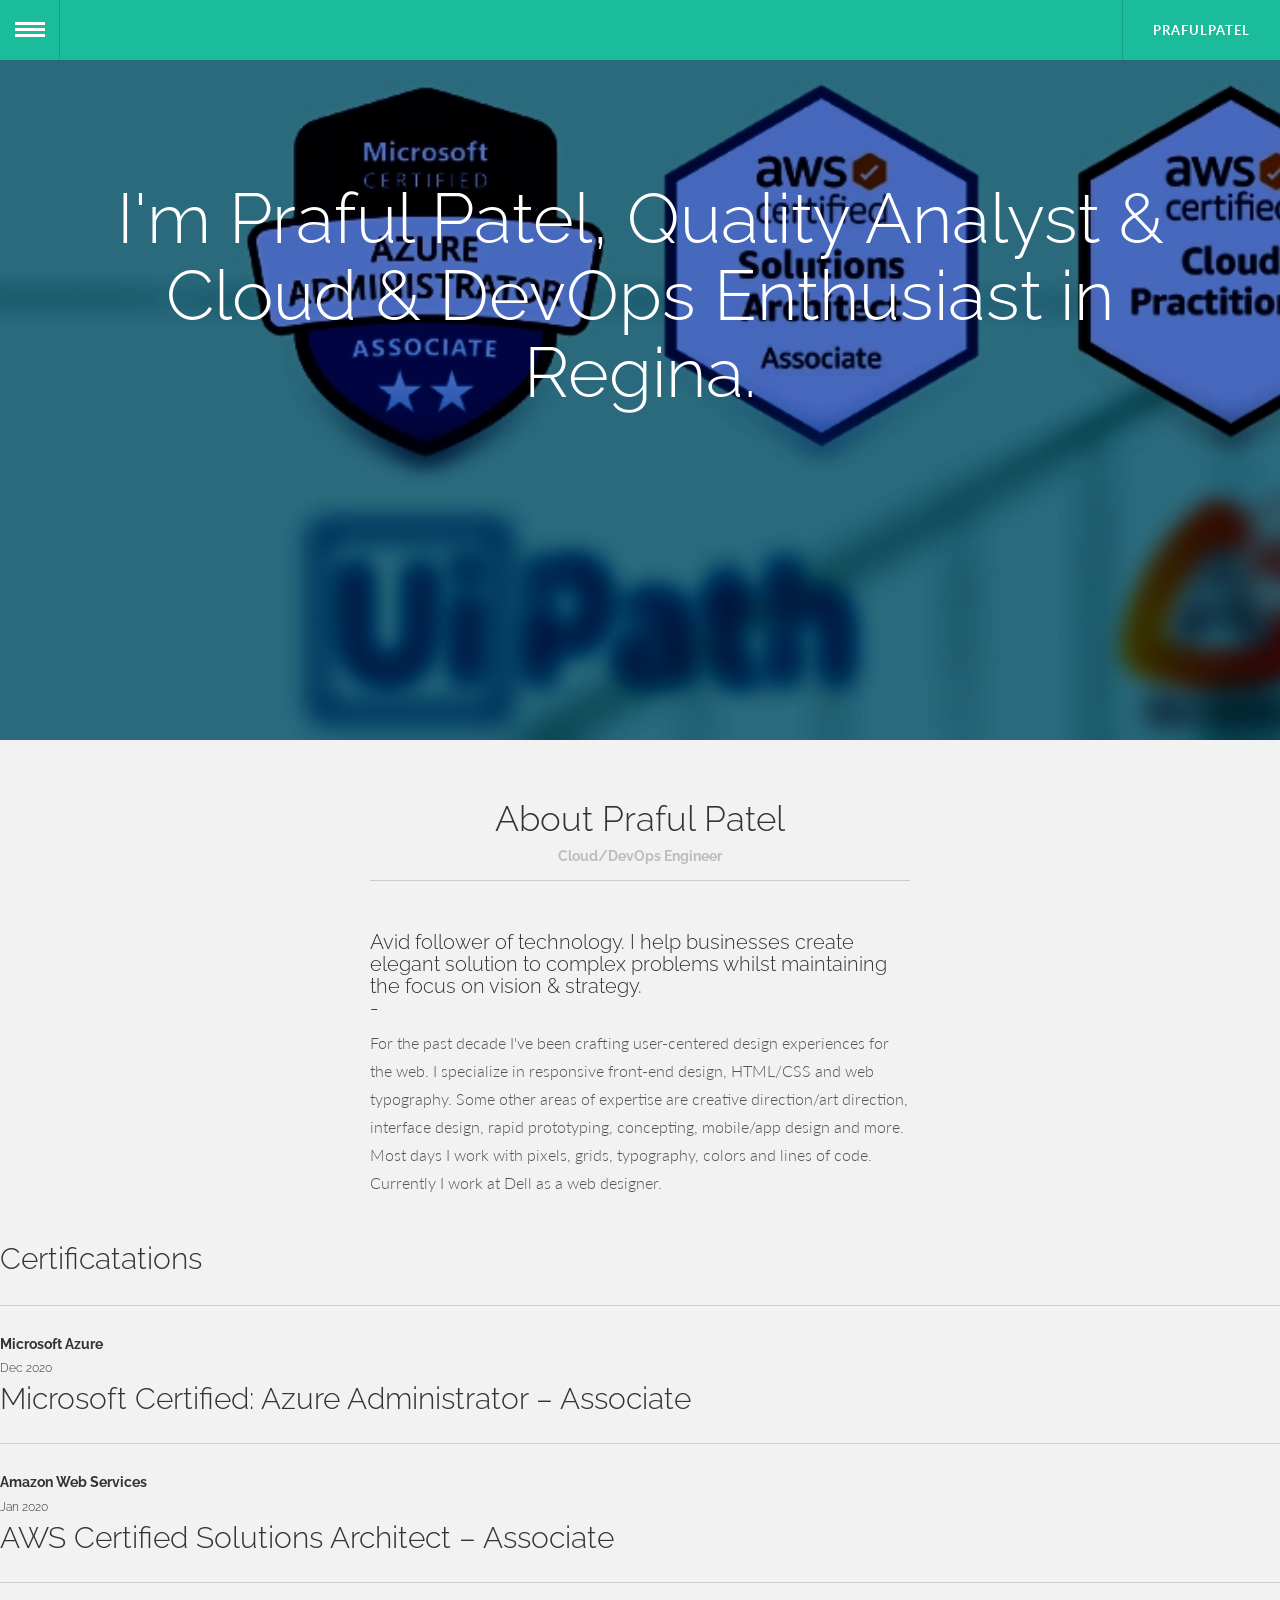
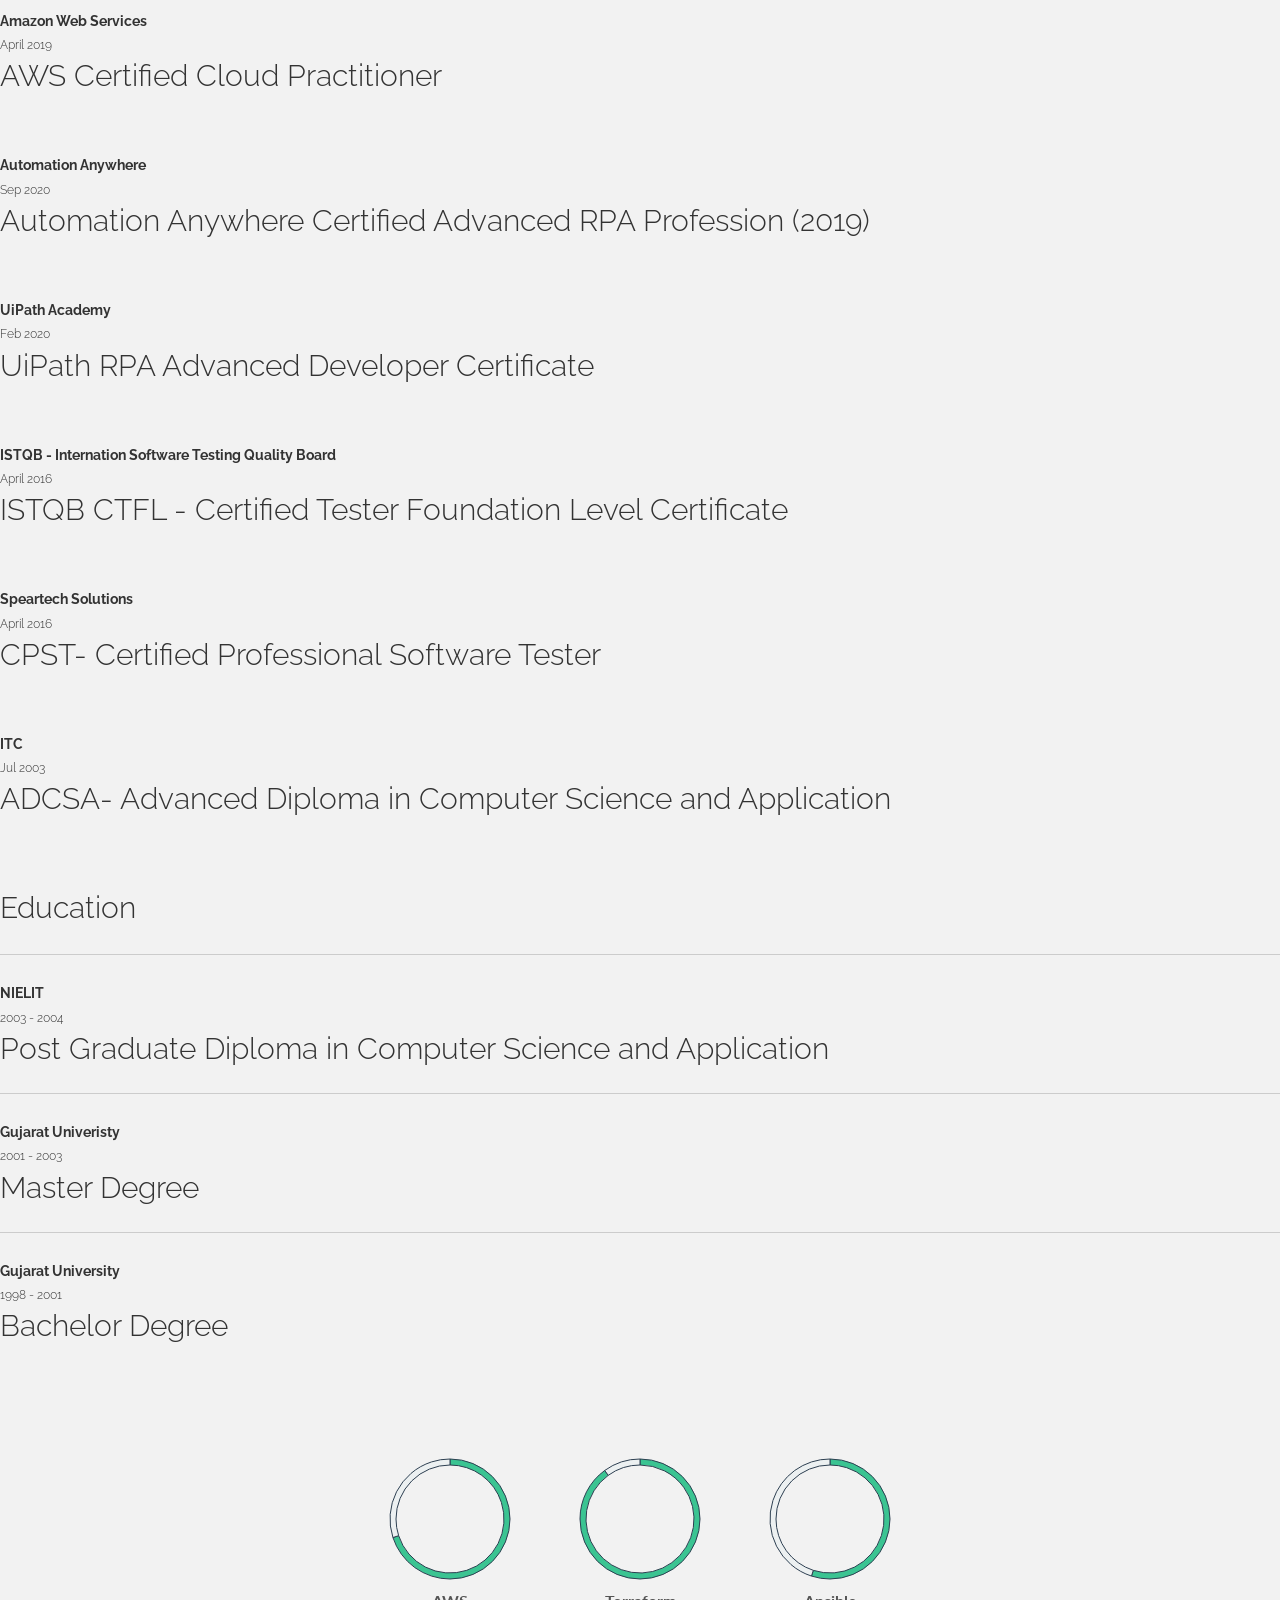
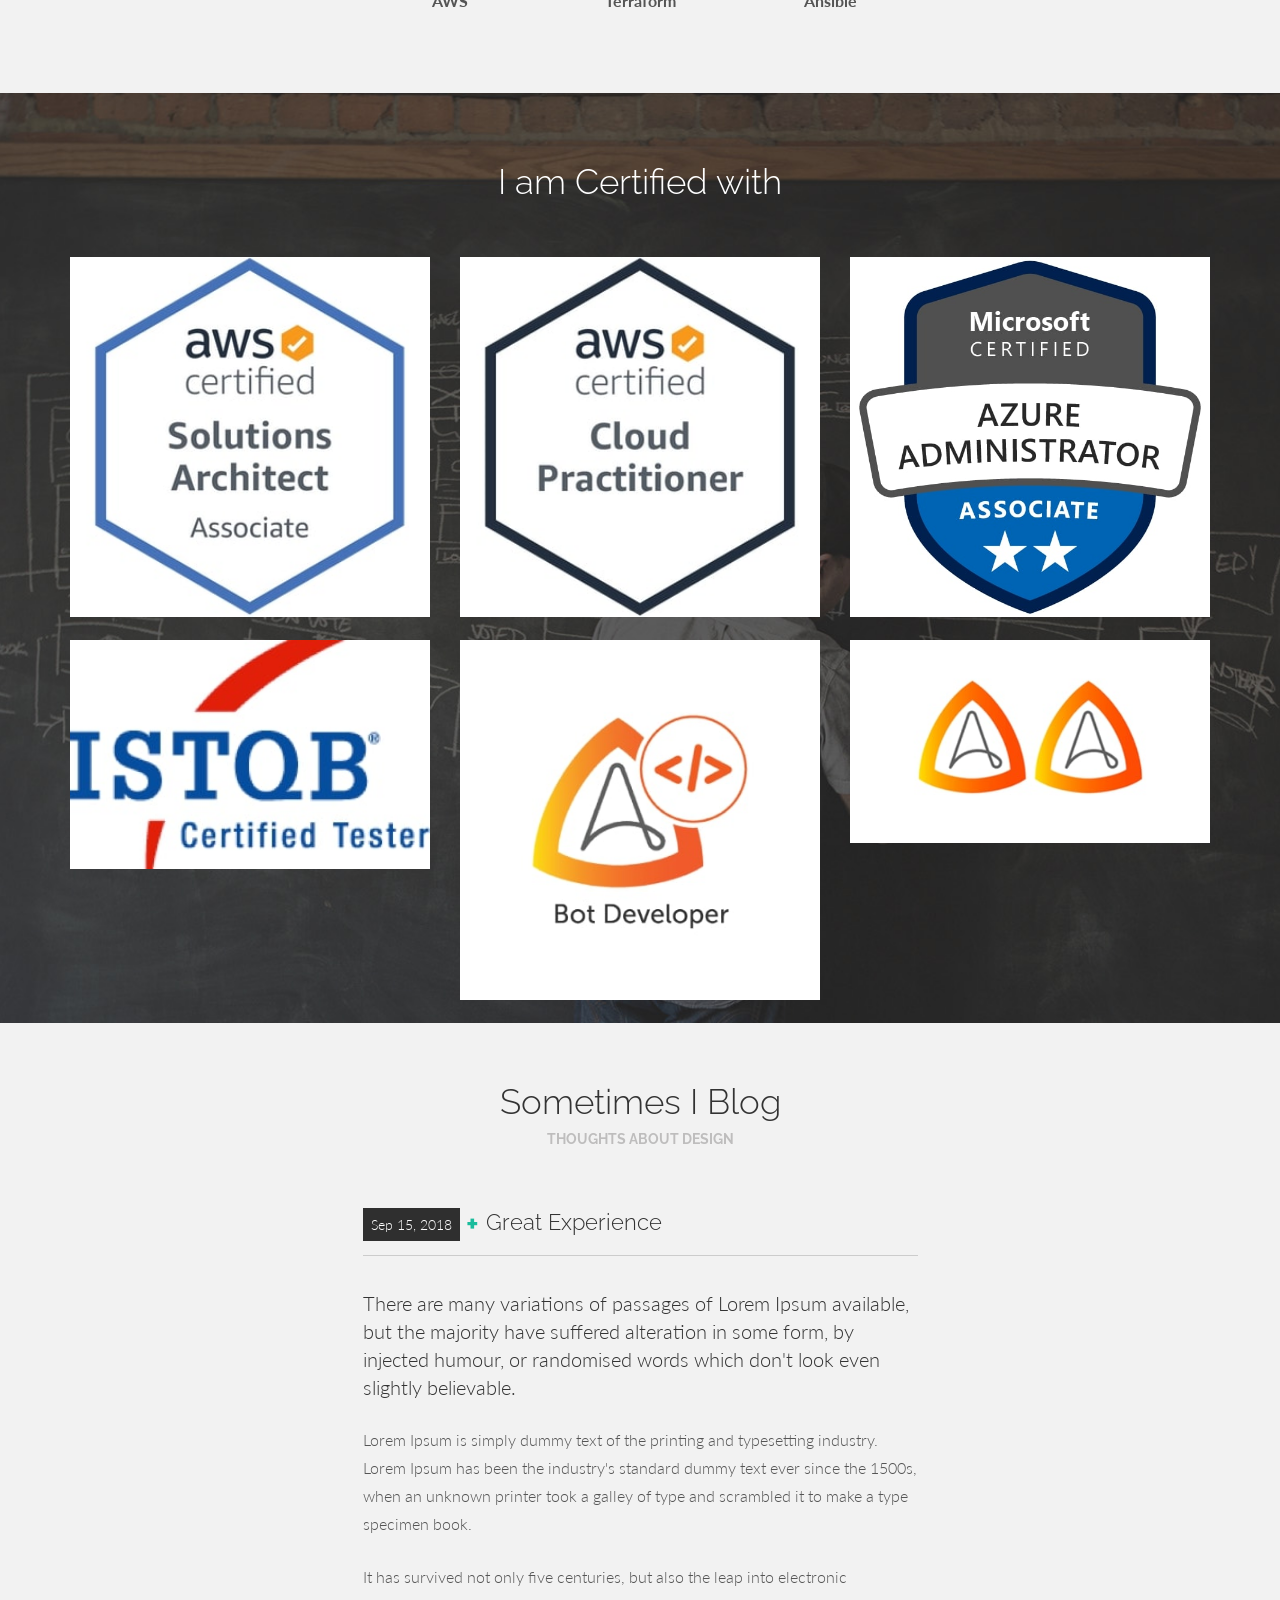
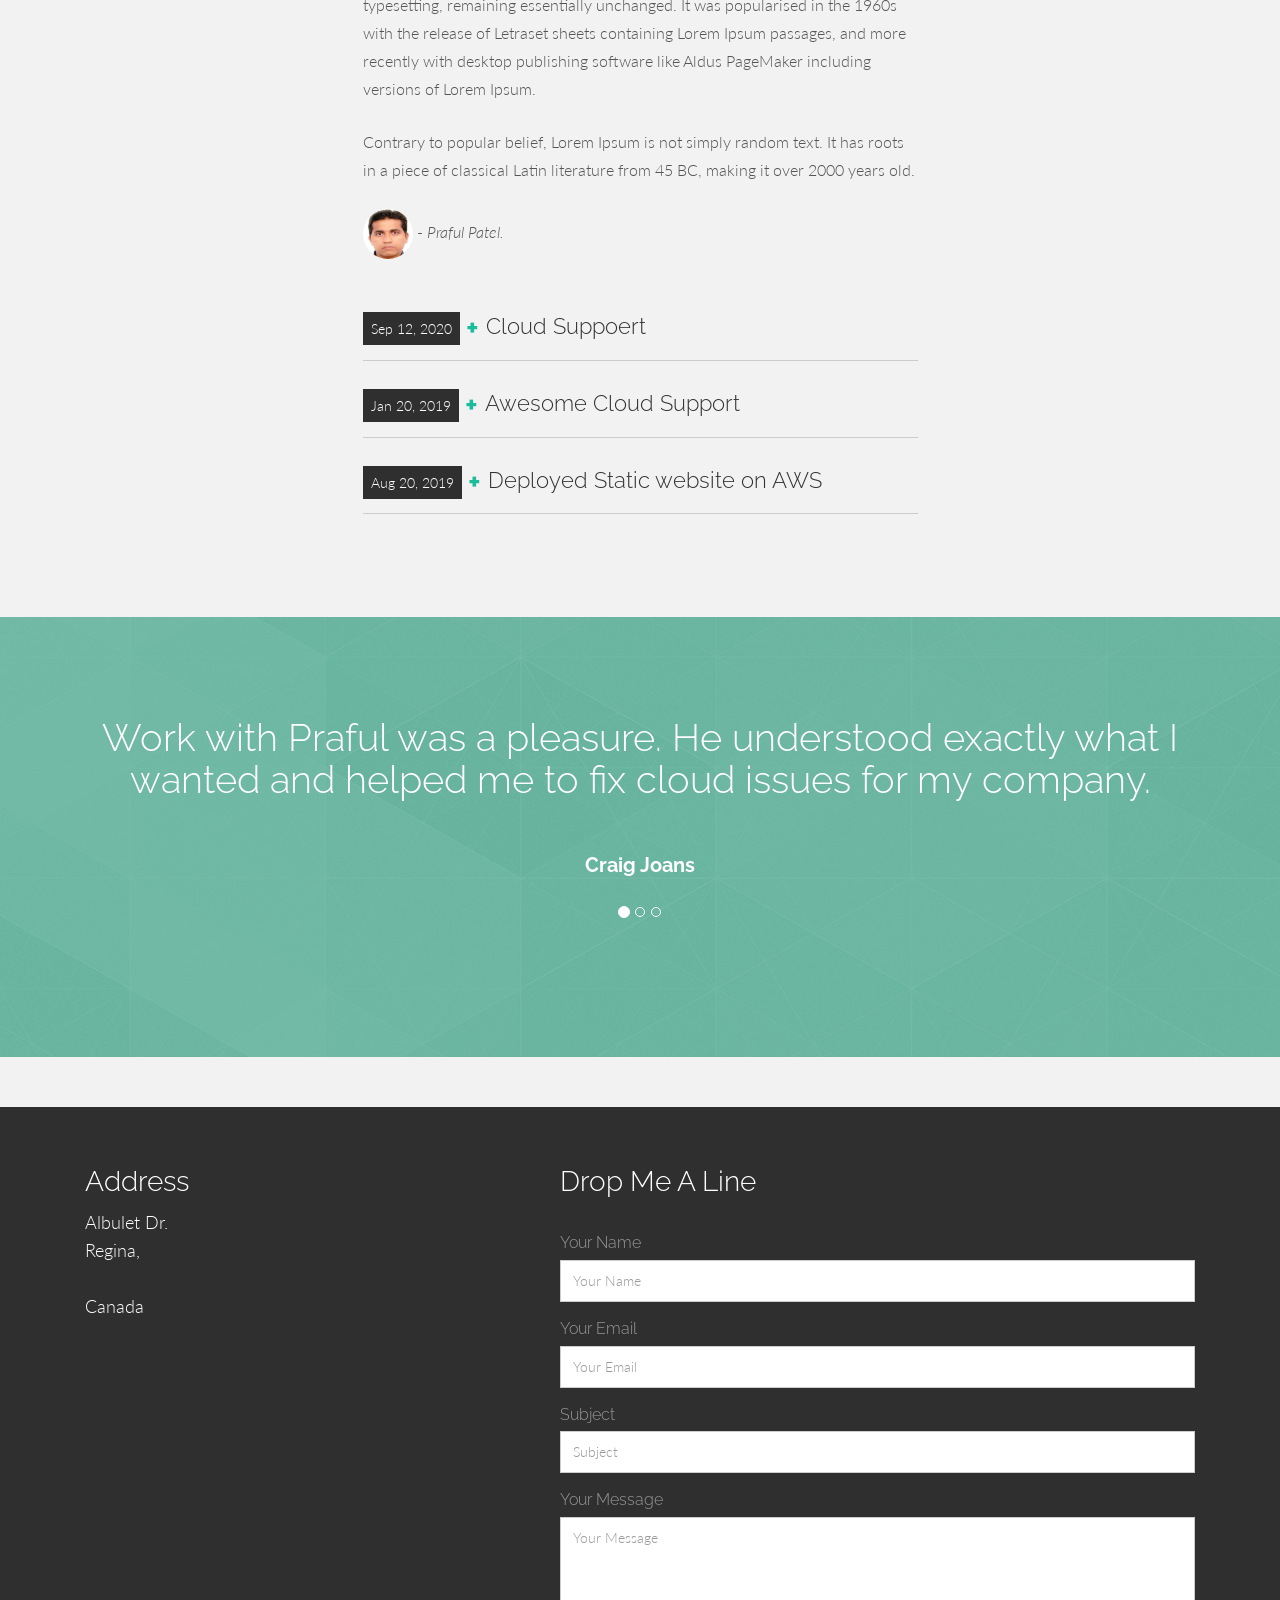
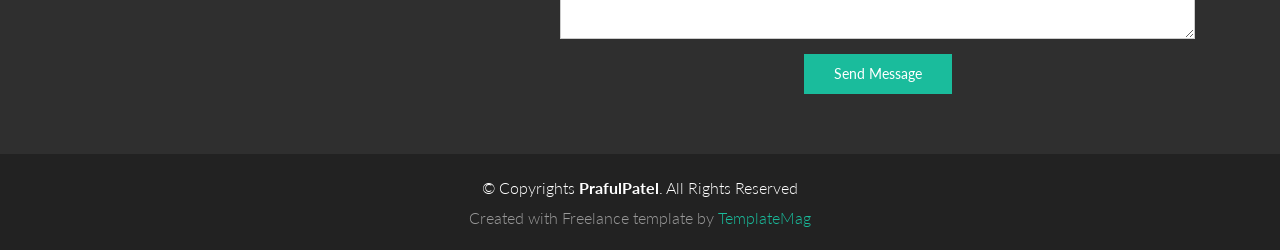
==== commit e800b247: "updated index.html" ====
--- a/creating-a-static-webiste-using-aws-s3/index.html
+++ b/creating-a-static-webiste-using-aws-s3/index.html
@@ -232,7 +232,7 @@
             <figure>
               <img class="img-responsive" src="img/portfolio/folio01.jpg" alt="">
               <figcaption>
-                <h5>DASHBOARD</h5>
+                <h5>AWS Solutions Architect</h5>
                 <a data-toggle="modal" href="#myModal" class="btn btn-primary btn-lg">Take a Look</a>
               </figcaption>
               <!-- /figcaption -->
@@ -277,7 +277,7 @@
             <figure>
               <img class="img-responsive" src="img/portfolio/folio02.jpg" alt="">
               <figcaption>
-                <h5>UI DESIGN</h5>
+                <h5>AWS CLOUD PRACTIONER</h5>
                 <a data-toggle="modal" href="#myModal" class="btn btn-primary btn-lg">Take a Look</a>
               </figcaption>
               <!-- /figcaption -->
@@ -295,7 +295,7 @@
             <figure>
               <img class="img-responsive" src="img/portfolio/folio03.jpg" alt="">
               <figcaption>
-                <h5>ANDROID PAGE</h5>
+                <h5>AZURE ADMINISTRATOR - ASSOCIATE</h5>
                 <a data-toggle="modal" href="#myModal" class="btn btn-primary btn-lg">Take a Look</a>
               </figcaption>
               <!-- /figcaption -->
@@ -316,7 +316,7 @@
             <figure>
               <img class="img-responsive" src="img/portfolio/folio04.jpg" alt="">
               <figcaption>
-                <h5>PROFILE</h5>
+                <h5>ISTQB</h5>
                 <a data-toggle="modal" href="#myModal" class="btn btn-primary btn-lg">Take a Look</a>
               </figcaption>
               <!-- /figcaption -->
@@ -334,7 +334,7 @@
             <figure>
               <img class="img-responsive" src="img/portfolio/folio05.jpg" alt="">
               <figcaption>
-                <h5>TWITTER STATUS</h5>
+                <h5>Bot Developer</h5>
                 <a data-toggle="modal" href="#myModal" class="btn btn-primary btn-lg">Take a Look</a>
               </figcaption>
               <!-- /figcaption -->
@@ -352,7 +352,7 @@
             <figure>
               <img class="img-responsive" src="img/portfolio/folio06.jpg" alt="">
               <figcaption>
-                <h5>PHONE MOCKUP</h5>
+                <h5>Automation Anywhere Advanced Developer</h5>
                 <a data-toggle="modal" href="#myModal" class="btn btn-primary btn-lg">Take a Look</a>
               </figcaption>
               <!-- /figcaption -->
